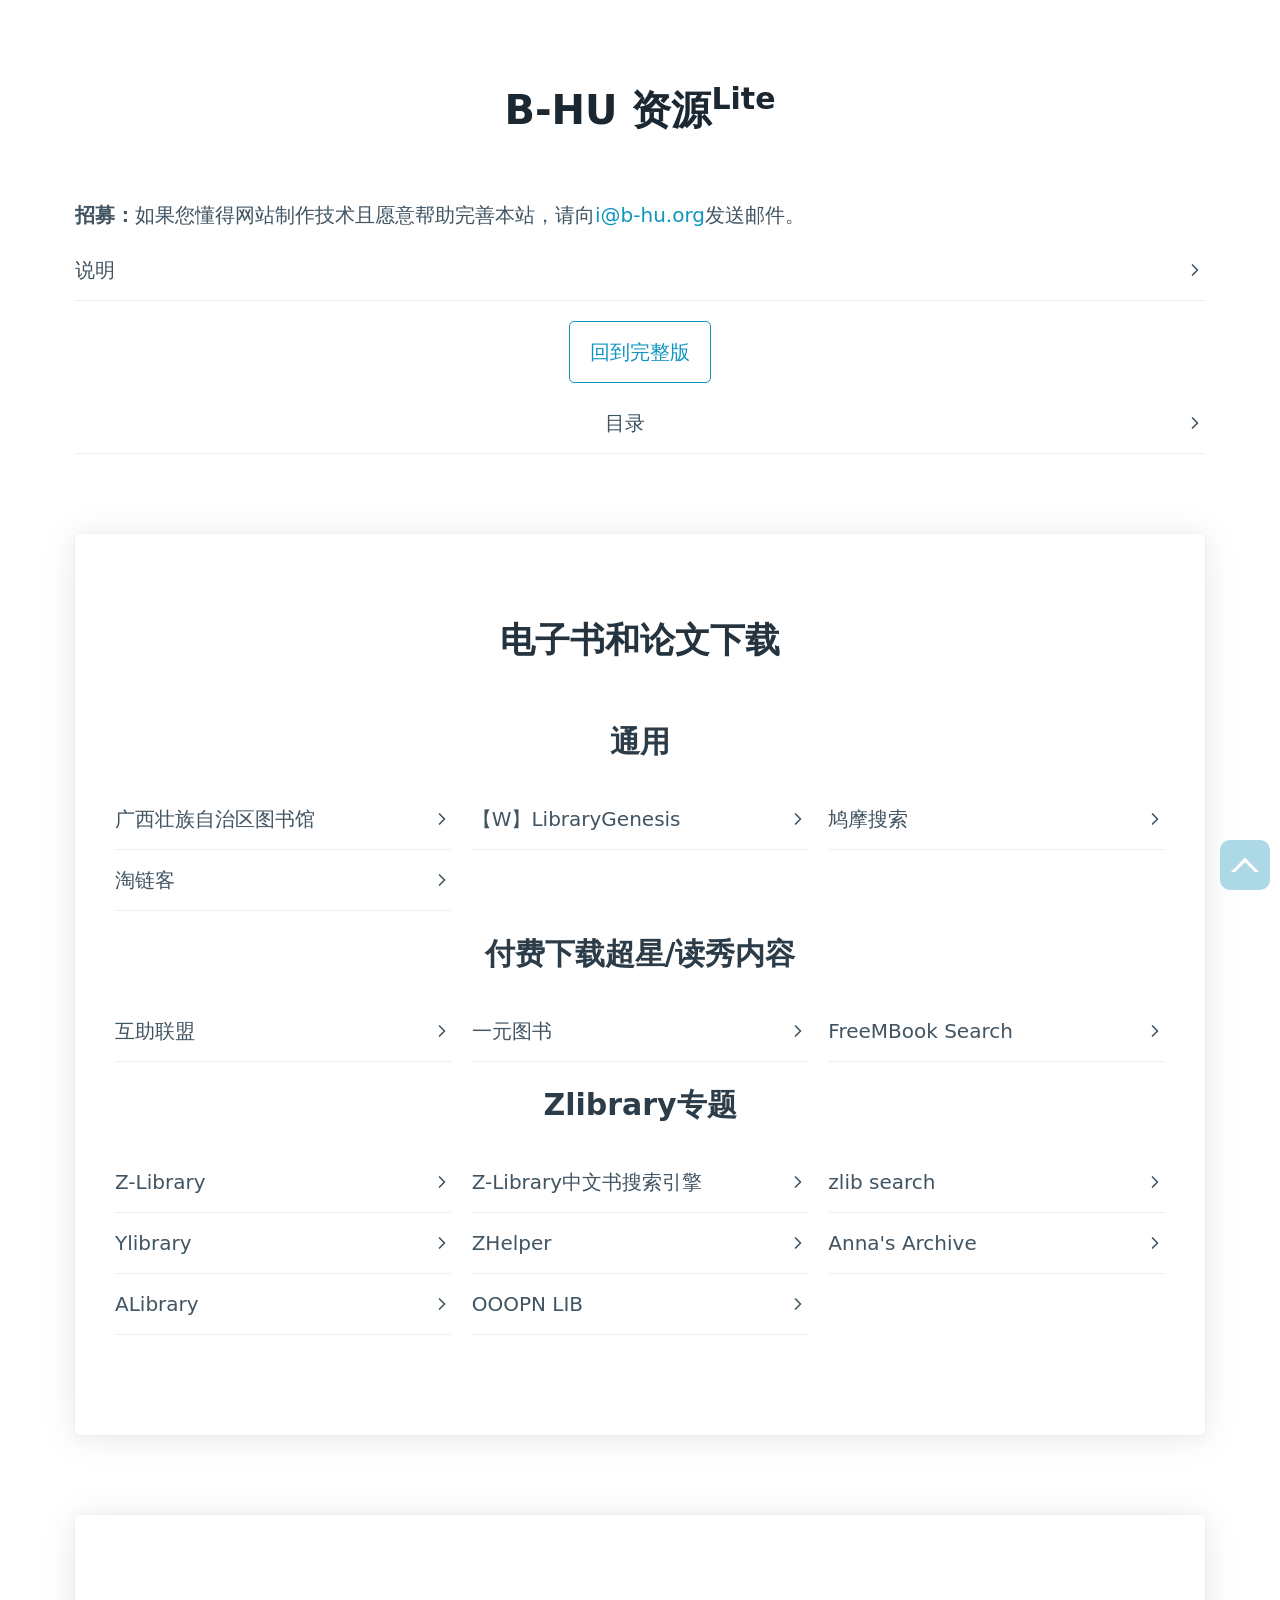
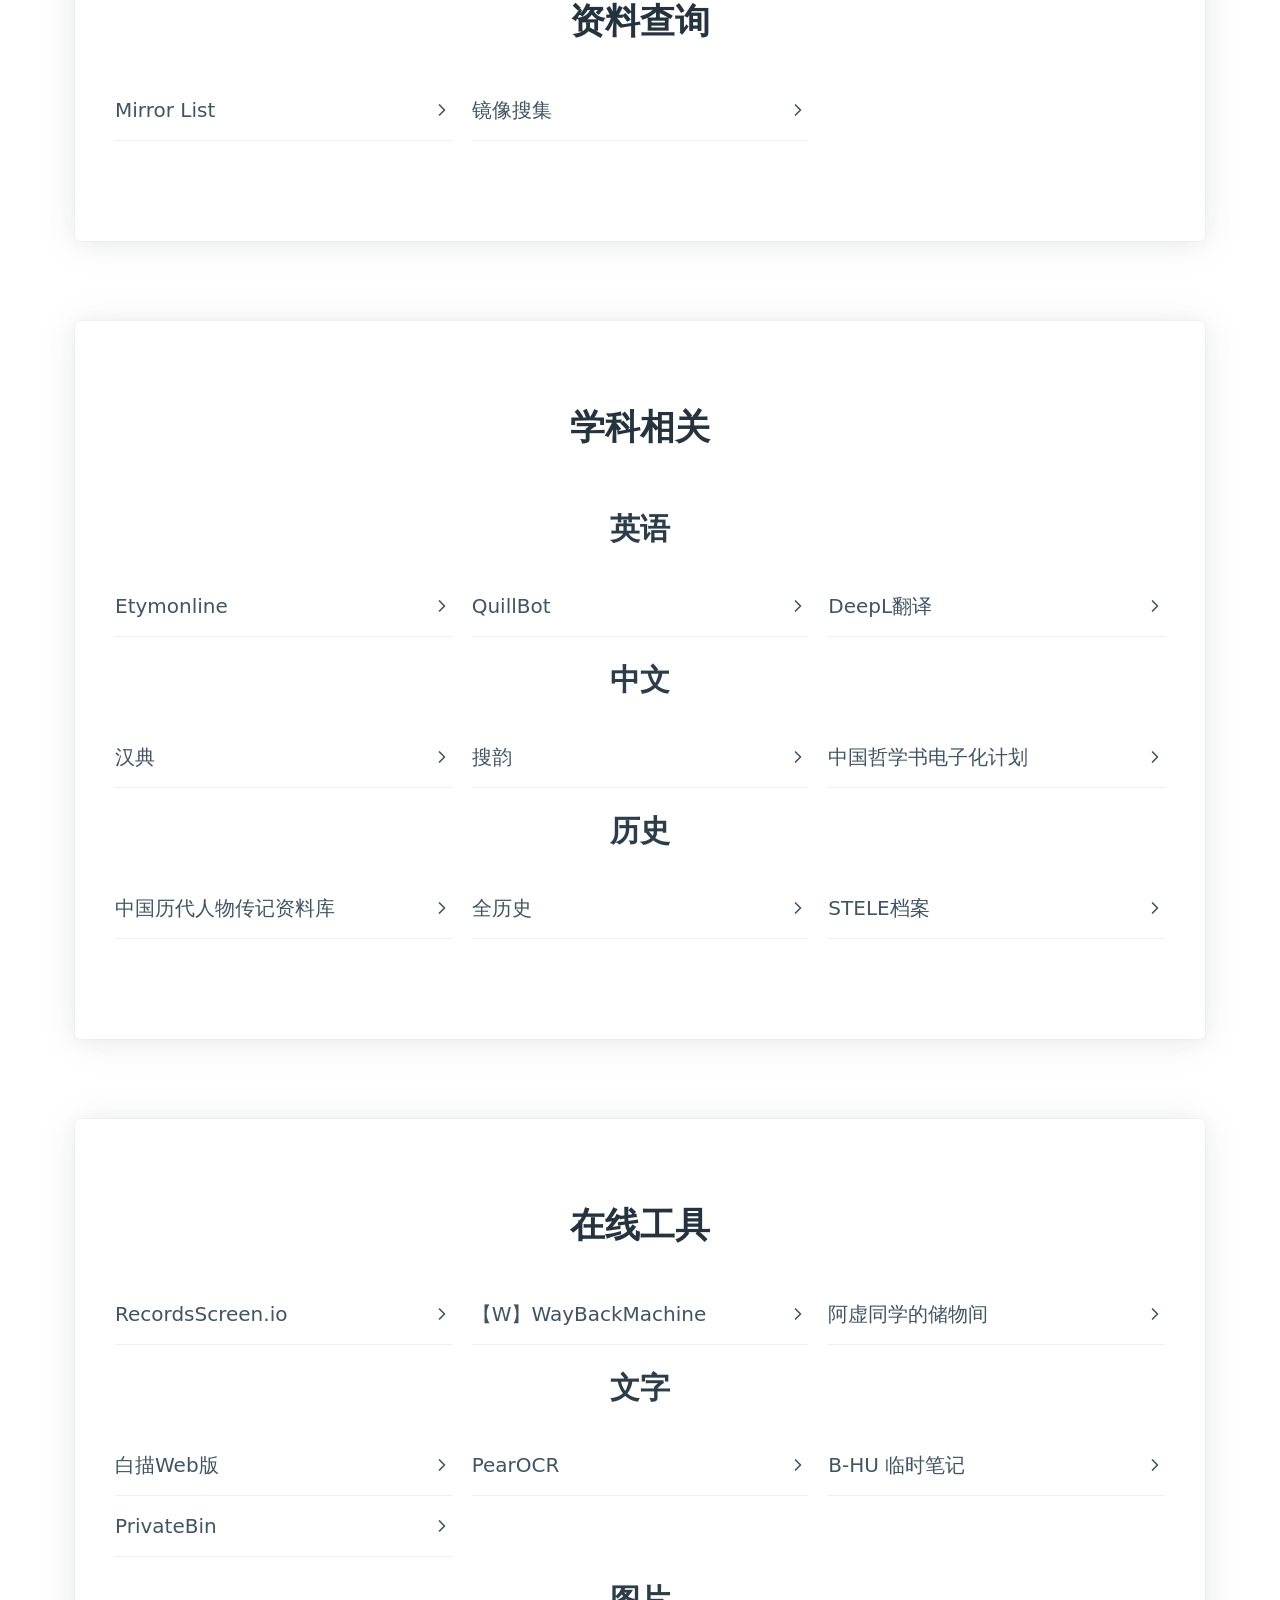
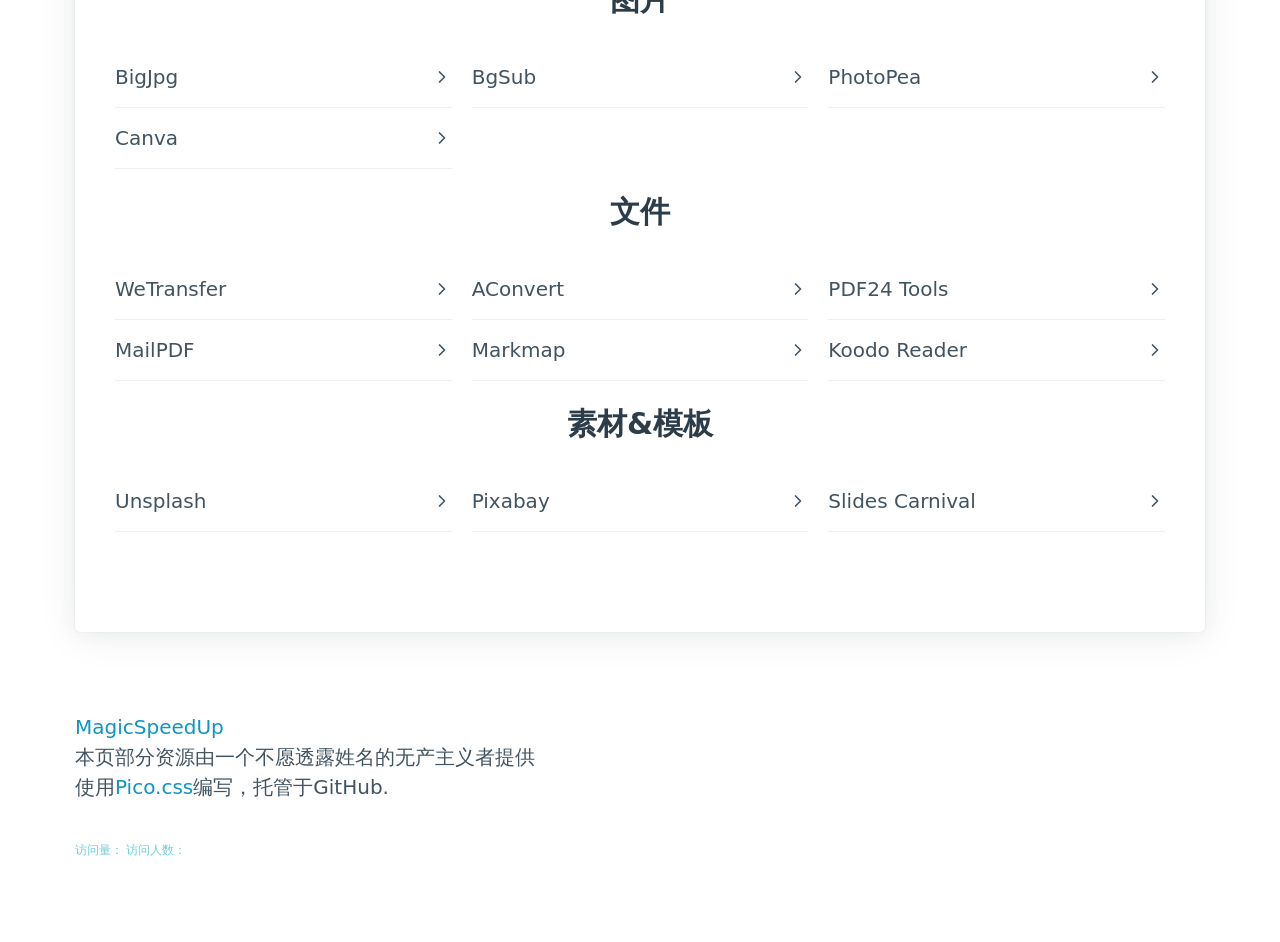
==== lite/index.html @ e050f611 "." ====
<!DOCTYPE HTML>
<html>
<head>
<title>B-HU 资源 Lite</title>
<meta charset="utf-8">
<meta name="viewport" content="width=device-width, initial-scale=1">
<link rel="stylesheet" href="../requirements/pico.min.css">
<link rel="shortcut icon" href="../requirements/icon.png" type="image/x-icon" />
<style>
/*回到顶部按钮*/
    .box{
    position:fixed;
    right:10px;
    bottom: 10px;
    height:50px;
    width: 50px;    
    text-align:center;
    padding-top:20px;    
    background-color: lightblue;
    border-radius: 20%;
    overflow: hidden;
}
.box:hover:before{
    top:50%
}
.box:hover .box-in{
    visibility: hidden;
}
  
.box-in{
    visibility: visible;
    display:inline-block;
    height:20px;
    width: 20px;
    border: 3px solid black;
    border-color: white transparent transparent white;
    transform:rotate(45deg);
}
h1, h2, h3 {
    text-align: center;
}
</style>
</head>
<body id="top">
<main class="container">
        <h1>B-HU 资源<sup>Lite</sup></h1>
        <p><b>招募：</b>如果您懂得网站制作技术且愿意帮助完善本站，请向<a href="mailto:i@b-hu.org" target="_blank">i@b-hu.org</a>发送邮件。</p>
        <div><details><summary>说明</summary><p>有些朋友反应说B-HU资源的内容太杂了，实际用的时候找起来不是很方便，因此我<i>（基于自己和一些朋友的实际使用）</i>制作了这个Lite版，把像0.2一样把常用的高频网址收录在此页。这个页面的宗旨是宁缺毋滥，因此收录的链接不会太多。<br/>点击左下角展开菜单即可返回完整版。</p><p><i>如果你想增删这个页面的链接，请直接和站长进行商量，站长的联系方式在网站首页</i></p></details></div>
        <div style="text-align: center;"><a href="../index.html" target="_blank" role="button" class="outline">回到完整版</a></div><br/>
            <div><details><summary style="text-align: center;">目录</summary><p>
                <ul style="text-align: center;">
                    <li style="list-style-type: none;"><a href="#1">电子书和论文下载</a></li>
                    <li style="list-style-type: none;"><a href="#2">资料查询</a></li>
                    <li style="list-style-type: none;"><a href="#3">学科相关</a></li>
                    <li style="list-style-type: none;"><a href="#4">在线工具</a></li>
                </ul>
            </p></details></div>
            <article>
            <h2 id="1">电子书和论文下载</h2>
                <h3>通用</h3>
                <div class="grid">
                    <div><details><summary>广西壮族自治区图书馆</summary><p>可以免费使用知网、万方、读秀等的数据库，注册一个账号就行。<br/><a href="http://www.gxlib.org.cn/" target="_blank" role="button" class="outline">访问网站</a></p></details></div>
                    <div><details><summary>【W】LibraryGenesis</summary><p>一个可以媲美Sci-hub的神站，LibraryGenesis号称是帮助全人类知识无版权传播的计划，实际上确实如此。网站上论文很多，下载方便，还有很多外文书籍和中文书籍，基本上所有的外文书籍和论文都可以搜到并下载，最近的学术论文也可以下载，几乎每天都在更新！与Sci-hub一样，Librarygenesis也会遇到被封的问题，遇到这个情况，可以尝试等待一会或者换个浏览器。<br/>由于历史原因，LibGen有两个站点，分别由不同的运营者在运营，库的内容也不完全相同。以下的(1)和(2)同属一个运营者，(3)属于另一个运营者。上传书籍推荐去(1)和(2)上传。<br/><a href="http://gen.lib.rus.ec/" target="_blank" role="button" class="outline">访问网站(1)</a><br/><a href="http://libgen.rs/" target="_blank" role="button" class="outline">访问网站(2)</a><br/><a href="https://libgen.gs/" target="_blank" role="button" class="outline">访问网站(3)</a></p></details></div>
                    <div><details><summary>鸠摩搜索</summary><p>国内的电子书搜索引擎，可以找到一些常见的资源。<br/><a href="https://www.jiumodiary.com" target="_blank" role="button" class="outline">访问网站</a></p></details></div>
                </div>
                <div class="grid">
                    <div><details><summary>淘链客</summary><p>一个主要收集文档类资源下载链接的聚合型搜索引擎网站，现在还增加了古籍的搜索接口。下载资源主要是 PDF 格式的电子书，也有一些视频、资料啥的。国内资源大全，无广告直接下载，但有些内容搜索出来已经失效或者文不对题，请自行甄别。<br/><a href="https://www.toplinks.cc/s/" target="_blank" role="button" class="outline">访问网站</a></p></details></div>
                    <div> </div>
                    <div> </div>
                </div>
                <h3>付费下载超星/读秀内容</h3>
                    <div class="grid">
                        <div><details><summary>互助联盟</summary><p>本质上来讲，用这个玩意儿和直接在某宝上花钱买文件并没有什么区别，可能就是它提供了一个油猴脚本，方便一些吧。<br/><a href="https://www.xueshu86.com/" target="_blank" role="button" class="outline">访问网站</a></p></details></div>
                        <div><details><summary>一元图书</summary><p>全国图书馆参考咨询联盟的资源下载网站，1r/本<br/><a href="https://1yuanbook.com/" target="_blank" role="button" class="outline">访问网站</a></p></details></div>
                        <div><details><summary>FreeMBook Search</summary><p>一个可以根据ss号下载超星/读秀数据库电子书的网站<br/><a href="https://freembook.com/" target="_blank" role="button" class="outline">访问网站</a></p></details></div>
                    </div>
                <h3>Zlibrary专题</h3>
                    <div class="grid">
                        <div><details><summary>Z-Library</summary><p>一个免费的电子书共享社区，非注册用户每天可以下载5本，注册后可以下载十本，直接搜索就能用，下载下来的多是PDF/EPUB/MOBI/AZW/AZW3格式的电子书。<br/><a href="../#/guide/pages/zlib.md" target="_blank" role="button" class="outline">查看说明</a><br/><a href="https://t.me/zlibrary2bot" target="_blank" role="button" class="outline">TG Bot</a></p></details></div>
                        <div><div><details><summary>Z-Library中文书搜索引擎</summary><p>一个可以搜索并下载Zlibrary中标注为“中文”的书的搜索引擎<br/><a href="https://bk.hallowlib.org/" target="_blank" role="button" class="outline">访问网站</a></p></details></div></div>
                        <div><details><summary>zlib search</summary><p>一个Zlibrary资源的搜索网站<br/><a href="https://zlibsearch.1kbtool.com/" target="_blank" role="button" class="outline">访问网站</a></p></details></div>
                    </div>
                    <div class="grid">
                        <div><details><summary>Ylibrary</summary><p>一个汇总了 zlib 和 超星两大电子书库的书籍检索系统<br/><a href="https://ylib.zhelper.net/" target="_blank" role="button" class="outline">访问网站</a></p></details></div>
                        <div><details><summary>ZHelper</summary><p>一个基于Zlibrary官方API的电子书下载工具<br/><a href="https://v4.zhelper.net/" target="_blank" role="button" class="outline">V4</a><br/><a href="https://zlib.download/#/?id=zlibdownload-project" target="_blank" role="button" class="outline">查看V4教程</a><br/><a href="https://v5.zhelper.net/" target="_blank" role="button" class="outline">V5</a></p></details></div>
                        <div><details><summary>Anna's Archive</summary><p>基于Pirate Library Mirror资源做的一个搜索引擎<br/><a href="https://annas-archive.org/search" target="_blank" role="button" class="outline">访问网站</a></p></details></div>
                    </div>
                    <div class="grid">
                        <div><details><summary>ALibrary</summary><p>另一个Zlibrary镜像项目<br/><a href="https://alibrary.top/" target="_blank" role="button" class="outline">访问网站</a></p></details></div>
                        <div><details><summary>OOOPN LIB</summary><p>一个Zlibrary镜像项目，需要安装油猴插件才能使用<br/><a href="https://zlib.ooopn.com/" target="_blank" role="button" class="outline">访问网站</a></p></details></div>
                        <div> </div>
                    </div>
                </article>
            </article>
            <article>
            <h2 id="2">资料查询</h2>
                <div class="grid">
                    <div><details><summary>Mirror List</summary><p>这是一个由私人维护的镜像站列表，其中包含了中国大陆可直接访问的Google Search、Google Scholar、Wayback Machine（网页时光机）、DuckDuckGo（另一个搜索引擎）、Github、OpenSources镜像。如果网站不能访问，也可以直接访问它的GitHub仓库【W】。<br/><a href="https://www.library.ac.cn/" target="_blank" role="button" class="outline">访问网站</a><br/><a href="https://github.com/librarycloud/list" target="_blank" role="button" class="outline">GitHub仓库</a></p></details></div>
                    <div><details><summary>镜像搜集</summary><p>一个搜集了谷歌搜索、谷歌学术、GitHub、维基百科、Zlibrary、Sci-Hub和libgen镜像资源的网站<br/><a href="https://mirrors.zhelper.net/" target="_blank" role="button" class="outline">访问网站</a></p></details></div>
                    <div> </div>
                </div>
            </article>
            <article id="3">
            <h2>学科相关</h2>
                <h3>英语</h3>
                    <div class="grid">
                        <div><details><summary>Etymonline</summary><p>一个可以查英语单词来源的网站<br/><a href="https://www.etymonline.com/" target="_blank" role="button" class="outline">访问网站</a></p></details></div>
                        <div><details><summary>QuillBot</summary><p>是一个paraphrase软件。把自己写的英语句子放进去，就会出來更好的版本，比如説词汇更加多样，结构更加清晰。如果自己不满意，还会提供近义词替换等其他操作。<br/><a href="https://quillbot.com/" target="_blank" role="button" class="outline">访问网站</a></p></details></div>
                        <div><details><summary>DeepL翻译</summary><p>号称是全世界最准确的翻译网站。<br/><a href="https://www.deepl.com/translator" target="_blank" role="button" class="outline">访问网站</a></p></details></div>
                    </div>
                <h3>中文</h3>
                    <div class="grid">
                        <div><details><summary>汉典</summary><p>汉典是一个有着巨大容量的字、词、词组、成语及其他中文语言文字形式的免费在线辞典。 <br/><a href="https://www.zdic.net/" target="_blank" role="button" class="outline">访问网站</a></p></details></div>
                        <div><details><summary>搜韵</summary><p>一个诗词门户网站，支持多种方式的检索<br/><a href="https://sou-yun.cn/" target="_blank" role="button" class="outline">访问网站</a></p></details></div>
                        <div><details><summary>中国哲学书电子化计划</summary><p>一个线上开放电子图书馆，为中外学者提供中国历代传世文献，力图超越印刷媒体限制，通过电子科技探索新方式与古代文献进行沟通。收藏的文本已超过三万部著作，并有五十亿字之多，故为历代中文文献资料库最大者。<br/><a href="https://ctext.org/zh" target="_blank" role="button" class="outline">访问网站</a></p></details></div>
                </div>
                <h3>历史</h3>
                    <div class="grid">
                        <div><details><summary>中国历代人物传记资料库</summary><p>复旦和哈佛合作的历史人物传记数据库。（API查询在name=后面输入人名/拼音[需要带空格]就行）<br/><a href="https://projects.iq.harvard.edu/chinesecbdb" target="_blank" role="button" class="outline">访问网站</a><br/><a href="https://cbdb.fas.harvard.edu/cbdbapi/person.php?name=" target="_blank" role="button" class="outline">API查询</a></p></details></div>
                        <div><details><summary>全历史</summary><p>一个可以很方便的查询时空地图和人物关系图谱的网站，也有app<br/><a href="https://www.allhistory.com/" target="_blank" role="button" class="outline">访问网站</a></p></details></div>
                        <div><details><summary>STELE档案</summary><p>中国铁路地图作者的另一个项目，基于OSM数据的中国文化自然遗产数据可视化实验，可以查询中国境内的文化自然遗产。<br/><a href="http://stele.geogv.org/zhcn/about" target="_blank" role="button" class="outline">访问网站</a></p></details></div>
                    </div>
            </article>
            <article>
            <h2 id="4">在线工具</h2>
                <div class="grid">
                    <div><details><summary>RecordsScreen.io</summary><p>一款不需要安装就能使用的在线录屏工具，支持录制整个屏幕、浏览器、指定标签页，支持前置摄像头，无需下载任何安装包，有浏览器、有网就能录屏。但不能关掉麦克风声音，输出是视频格式是webm。<br/><a href="https://recordscreen.io/" target="_blank" role="button" class="outline">访问网站</a></p></details></div>
                    <div><details><summary>【W】WayBackMachine</summary><p>老牌网站存档网站，可以找到很多网页的备份<br/><a href="https://archive.org/web/" target="_blank" role="button" class="outline">访问网站</a></p></details></div>
                    <div><details><summary>阿虚同学的储物间</summary><p>另一个资源搜集网站，还提供软件下载和文章教程。<br/><a href="https://axutongxue.com/" target="_blank" role="button" class="outline">访问网站</a><br/><a href="https://axutongxue.net/" target="_blank" role="button" class="outline">备用链接</a></p></details></div>
                </div>
                <h3>文字</h3>
                    <div class="grid">
                        <div><details><summary>白描Web版</summary><p>知名OCR软件白描的web版<br/><a href="https://web.baimiaoapp.com/" target="_blank" role="button" class="outline">访问网站</a></p></details></div>
                        <div><details><summary>PearOCR</summary><p>一款免费无限制的在线 OCR 工具，最大特色是使用自己的 OCR 识别引擎，全部识别过程在浏览器本地完成，不受限于需要付费的大厂 API 服务。<br/><a href="https://pearocr.com/" target="_blank" role="button" class="outline">访问网站</a></p></details></div>
                        <div><details><summary>B-HU 临时笔记</summary><p>由梦貘维护的临时笔记平台，无需登录，免费使用，临时在两台设备之间传输文件很方便。<br/><a href="http://t.b-hu.org/note/i.html" target="_blank" role="button" class="outline">访问网站</a></p></details></div>
                    </div>
                    <div class="grid">
                        <div><details><summary>PrivateBin</summary><p>PrivateBin 是一个极简、开源、对粘贴内容毫不知情的在线粘贴板，数据在浏览器内进行 AES-256 加密和解密。<br/><a href="https://privatebin.net/" target="_blank" role="button" class="outline">访问网站</a></p></details></div>
                        <div> </div>
                        <div> </div>
                    </div>
                <h3>图片</h3>
                    <div class="grid">
                        <div><details><summary>BigJpg</summary><p>一款免费的AI图片放大工具。<br/><a href="https://bigjpg.com/" target="_blank" role="button" class="outline">访问网站</a></p></details></div>
                        <div><details><summary>BgSub</summary><p>一个最高 4096×4096 分辨率、无数据上传，免费的去背景、换背景、抠图工具<br/><a href="https://bgsub.cn/" target="_blank" role="button" class="outline">访问网站（国内）</a><br/><a href="https://bgsub.com/" target="_blank" role="button" class="outline">访问网站（国际）</a></p></details></div>
                        <div><details><summary>PhotoPea</summary><p>一个在线版PS，有笔刷有图层，可以开PSD档<br/><a href="https://www.photopea.com/" target="_blank" role="button" class="outline">访问网站</a></p></details></div>
                    </div>
                    <div class="grid">
                        <div><details><summary>Canva</summary><p>一个排版网站，啥都可以排，无水印，PPT（只能下载PDF文件），模板丰富，上手容易。<br/><a href="https://www.canva.com/zh_cn/" target="_blank" role="button" class="outline">访问网站</a></p></details></div>
                        <div> </div>
                        <div> </div>
                    </div>
                <h3>文件</h3>
                    <div class="grid">
                        <div><details><summary>WeTransfer</summary><p>免费且开箱即用的临时文件传输网站。<br/><a href="https://wetransfer.com/" target="_blank" role="button" class="outline">访问网站</a></p></details></div>
                        <div><details><summary>AConvert</summary><p>免费且开箱即用的在线格式转换软件（基本上啥都能转）。<br/><a href="https://www.aconvert.com/" target="_blank" role="button" class="outline">访问网站</a></p></details></div>
                        <div><details><summary>PDF24 Tools</summary><p>一个PDF处理网站（有软件），可以合并切割排序压缩解密添加电子签名格式转换，功能应有尽有而且没有文件大小数量的限制，而且完全免费。<br/><a href="https://tools.pdf24.org/zh/" target="_blank" role="button" class="outline">访问网站</a></p></details></div>
                    </div>
                    <div class="grid">
                        <div><div><details><summary>MailPDF</summary><p>一个可以在线分享pdf文件的网站，注册了之后上传自己的pdf文件，设置浏览次数和单次浏览时间，之后就可以生成一个分享链接，别人点开就可以在线直接浏览pdf内容<br/><a href="https://pdf.maitube.com/#page-top" target="_blank" role="button" class="outline">访问网站</a></p></details></div></div>
                        <div><details><summary>Markmap</summary><p>一个可以用Markdown写思维导图的网站！（可以在线使用！）<br/><a href="https://markmap.js.org/" target="_blank" role="button" class="outline">访问网站</a></p></details></div>
                        <div><details><summary>Koodo Reader</summary><p>一个跨平台的电子书阅读器，支持多种电子书格式（这个是web版）<br/><a href="https://reader.960960.xyz/" target="_blank" role="button" class="outline">访问网站</a><br/><a href="https://github.com/troyeguo/koodo-reader" target="_blank" role="button" class="outline">访问仓库</a></p></details></div>
                    </div>
                <h3>素材&模板</h3>
                    <div class="grid">
                        <div><details><summary>Unsplash</summary><p>一个免费的照片共享网站。<br/><a href="https://unsplash.com/" target="_blank" role="button" class="outline">访问网站</a></p></details></div>
                        <div><details><summary>Pixabay</summary><p>免费无版权的正版高清图片素材库。<br/><a href="https://pixabay.com/zh/" target="_blank" role="button" class="outline">访问网站</a></p></details></div>
                        <div><details><summary>Slides Carnival</summary><p>一个PPT模板网站，很商业，可以选主题，也可以在Google云端硬盘上用<br/>Google的PPT在投影那栏下面有主题编辑器，可以找一找，那边可以改变一切配色版面素材<br/><a href="https://www.slidescarnival.com/" target="_blank" role="button" class="outline">访问网站</a></p></details></div>
                    </div>
            </article>
            <div id="vcomments"></div>
            <script src='../requirements/Valine.min.js'></script>
            <script>
                new Valine({
                    el: '#vcomments',
                    appId: '7ePr3vJTR04kJc5oSFzrmR0x-MdYXbMMI',
                    appKey: 'CkMiGoCvS1JccJO5cpNpFJdT',
                    placeholder: '我来说两句...',
                    path: 'source',
                    avatar: 'wavatar',
                    serverURLs: 'https://7epr3vjt.api.lncldglobal.com',
                })
            </script>
        <p><a href="../#/guide/magicspeedup" target="_blank">MagicSpeedUp</a><br/>本页部分资源由一个不愿透露姓名的无产主义者提供<br/>使用<a href="https://picocss.com/" target="_blank">Pico.css</a>编写，托管于GitHub.</p>
<!--不算子-->
    <script async src="//busuanzi.ibruce.info/busuanzi/2.3/busuanzi.pure.mini.js"></script>
        <div text-align="center">
	        <span id="busuanzi_container_site_pv" style="font-family:Consolas;color:rgba(21,170,191,.6);font-size:12px;">
		        访问量：<span id="busuanzi_value_site_pv" style="font-family:Consolas;color:Silver;font-size:12px;"></span>
	        </span>
	        <span id="busuanzi_container_site_uv" style="font-family:Consolas;color:rgba(21,170,191,.6);font-size:12px;">
		        访问人数：<span id="busuanzi_value_site_uv" style="font-family:Consolas;color:Silver;font-size:12px;"></span>
	        </span>
        </div>
</main>
<a href="#top"><div id="box" class="box">
    <div class="box-in"></div>
</div></a>
</body>
<!--模板：
    <article>
        <div class="grid">
            <div><details><summary>标题</summary><p>描述<br/><a href="链接" target="_blank" role="button" class="outline">访问网站</a></p></details></div>
            <div><details><summary>标题</summary><p>描述<br/><a href="链接" target="_blank" role="button" class="outline">访问网站</a></p></details></div>
            <div><details><summary>标题</summary><p>描述<br/><a href="链接" target="_blank" role="button" class="outline">访问网站</a></p></details></div>
        </div>
    </article>
-->
</html>
---- requirements/pico.min.css ----
@charset "UTF-8";/*!
 * Pico.css v1.5.2 (https://picocss.com)
 * Copyright 2019-2022 - Licensed under MIT
 */:root{--font-family:system-ui,-apple-system,"Segoe UI","Roboto","Ubuntu","Cantarell","Noto Sans",sans-serif,"Apple Color Emoji","Segoe UI Emoji","Segoe UI Symbol","Noto Color Emoji";--line-height:1.5;--font-weight:400;--font-size:16px;--border-radius:0.25rem;--border-width:1px;--outline-width:3px;--spacing:1rem;--typography-spacing-vertical:1.5rem;--block-spacing-vertical:calc(var(--spacing) * 2);--block-spacing-horizontal:var(--spacing);--grid-spacing-vertical:0;--grid-spacing-horizontal:var(--spacing);--form-element-spacing-vertical:0.75rem;--form-element-spacing-horizontal:1rem;--nav-element-spacing-vertical:1rem;--nav-element-spacing-horizontal:0.5rem;--nav-link-spacing-vertical:0.5rem;--nav-link-spacing-horizontal:0.5rem;--form-label-font-weight:var(--font-weight);--transition:0.2s ease-in-out}@media (min-width:576px){:root{--font-size:17px}}@media (min-width:768px){:root{--font-size:18px}}@media (min-width:992px){:root{--font-size:19px}}@media (min-width:1200px){:root{--font-size:20px}}@media (min-width:576px){body>footer,body>header,body>main,section{--block-spacing-vertical:calc(var(--spacing) * 2.5)}}@media (min-width:768px){body>footer,body>header,body>main,section{--block-spacing-vertical:calc(var(--spacing) * 3)}}@media (min-width:992px){body>footer,body>header,body>main,section{--block-spacing-vertical:calc(var(--spacing) * 3.5)}}@media (min-width:1200px){body>footer,body>header,body>main,section{--block-spacing-vertical:calc(var(--spacing) * 4)}}@media (min-width:576px){article{--block-spacing-horizontal:calc(var(--spacing) * 1.25)}}@media (min-width:768px){article{--block-spacing-horizontal:calc(var(--spacing) * 1.5)}}@media (min-width:992px){article{--block-spacing-horizontal:calc(var(--spacing) * 1.75)}}@media (min-width:1200px){article{--block-spacing-horizontal:calc(var(--spacing) * 2)}}dialog>article{--block-spacing-vertical:calc(var(--spacing) * 2);--block-spacing-horizontal:var(--spacing)}@media (min-width:576px){dialog>article{--block-spacing-vertical:calc(var(--spacing) * 2.5);--block-spacing-horizontal:calc(var(--spacing) * 1.25)}}@media (min-width:768px){dialog>article{--block-spacing-vertical:calc(var(--spacing) * 3);--block-spacing-horizontal:calc(var(--spacing) * 1.5)}}a{--text-decoration:none}a.contrast,a.secondary{--text-decoration:underline}small{--font-size:0.875em}h1,h2,h3,h4,h5,h6{--font-weight:700}h1{--font-size:2rem;--typography-spacing-vertical:3rem}h2{--font-size:1.75rem;--typography-spacing-vertical:2.625rem}h3{--font-size:1.5rem;--typography-spacing-vertical:2.25rem}h4{--font-size:1.25rem;--typography-spacing-vertical:1.874rem}h5{--font-size:1.125rem;--typography-spacing-vertical:1.6875rem}[type=checkbox],[type=radio]{--border-width:2px}[type=checkbox][role=switch]{--border-width:3px}tfoot td,tfoot th,thead td,thead th{--border-width:3px}:not(thead):not(tfoot)>*>td{--font-size:0.875em}code,kbd,pre,samp{--font-family:"Menlo","Consolas","Roboto Mono","Ubuntu Monospace","Noto Mono","Oxygen Mono","Liberation Mono",monospace,"Apple Color Emoji","Segoe UI Emoji","Segoe UI Symbol","Noto Color Emoji"}kbd{--font-weight:bolder}:root:not([data-theme=dark]),[data-theme=light]{color-scheme:light;--background-color:#fff;--color:hsl(205deg, 20%, 32%);--h1-color:hsl(205deg, 30%, 15%);--h2-color:#24333e;--h3-color:hsl(205deg, 25%, 23%);--h4-color:#374956;--h5-color:hsl(205deg, 20%, 32%);--h6-color:#4d606d;--muted-color:hsl(205deg, 10%, 50%);--muted-border-color:hsl(205deg, 20%, 94%);--primary:hsl(195deg, 85%, 41%);--primary-hover:hsl(195deg, 90%, 32%);--primary-focus:rgba(16, 149, 193, 0.125);--primary-inverse:#fff;--secondary:hsl(205deg, 15%, 41%);--secondary-hover:hsl(205deg, 20%, 32%);--secondary-focus:rgba(89, 107, 120, 0.125);--secondary-inverse:#fff;--contrast:hsl(205deg, 30%, 15%);--contrast-hover:#000;--contrast-focus:rgba(89, 107, 120, 0.125);--contrast-inverse:#fff;--mark-background-color:#fff2ca;--mark-color:#543a26;--ins-color:#388e3c;--del-color:#c62828;--blockquote-border-color:var(--muted-border-color);--blockquote-footer-color:var(--muted-color);--button-box-shadow:0 0 0 rgba(0, 0, 0, 0);--button-hover-box-shadow:0 0 0 rgba(0, 0, 0, 0);--form-element-background-color:transparent;--form-element-border-color:hsl(205deg, 14%, 68%);--form-element-color:var(--color);--form-element-placeholder-color:var(--muted-color);--form-element-active-background-color:transparent;--form-element-active-border-color:var(--primary);--form-element-focus-color:var(--primary-focus);--form-element-disabled-background-color:hsl(205deg, 18%, 86%);--form-element-disabled-border-color:hsl(205deg, 14%, 68%);--form-element-disabled-opacity:0.5;--form-element-invalid-border-color:#c62828;--form-element-invalid-active-border-color:#d32f2f;--form-element-invalid-focus-color:rgba(211, 47, 47, 0.125);--form-element-valid-border-color:#388e3c;--form-element-valid-active-border-color:#43a047;--form-element-valid-focus-color:rgba(67, 160, 71, 0.125);--switch-background-color:hsl(205deg, 16%, 77%);--switch-color:var(--primary-inverse);--switch-checked-background-color:var(--primary);--range-border-color:hsl(205deg, 18%, 86%);--range-active-border-color:hsl(205deg, 16%, 77%);--range-thumb-border-color:var(--background-color);--range-thumb-color:var(--secondary);--range-thumb-hover-color:var(--secondary-hover);--range-thumb-active-color:var(--primary);--table-border-color:var(--muted-border-color);--table-row-stripped-background-color:#f6f8f9;--code-background-color:hsl(205deg, 20%, 94%);--code-color:var(--muted-color);--code-kbd-background-color:var(--contrast);--code-kbd-color:var(--contrast-inverse);--code-tag-color:hsl(330deg, 40%, 50%);--code-property-color:hsl(185deg, 40%, 40%);--code-value-color:hsl(40deg, 20%, 50%);--code-comment-color:hsl(205deg, 14%, 68%);--accordion-border-color:var(--muted-border-color);--accordion-close-summary-color:var(--color);--accordion-open-summary-color:var(--muted-color);--card-background-color:var(--background-color);--card-border-color:var(--muted-border-color);--card-box-shadow:0 0.125rem 1rem rgba(27, 40, 50, 0.04),0 0.125rem 2rem rgba(27, 40, 50, 0.08),0 0 0 0.0625rem rgba(27, 40, 50, 0.024);--card-sectionning-background-color:#fbfbfc;--dropdown-background-color:#fbfbfc;--dropdown-border-color:#e1e6eb;--dropdown-box-shadow:var(--card-box-shadow);--dropdown-color:var(--color);--dropdown-hover-background-color:hsl(205deg, 20%, 94%);--modal-overlay-background-color:rgba(213, 220, 226, 0.8);--progress-background-color:hsl(205deg, 18%, 86%);--progress-color:var(--primary);--loading-spinner-opacity:0.5;--tooltip-background-color:var(--contrast);--tooltip-color:var(--contrast-inverse);--icon-checkbox:url("data:image/svg+xml,%3Csvg xmlns='http://www.w3.org/2000/svg' width='24' height='24' viewBox='0 0 24 24' fill='none' stroke='%23FFF' stroke-width='4' stroke-linecap='round' stroke-linejoin='round'%3E%3Cpolyline points='20 6 9 17 4 12'%3E%3C/polyline%3E%3C/svg%3E");--icon-chevron:url("data:image/svg+xml,%3Csvg xmlns='http://www.w3.org/2000/svg' width='24' height='24' viewBox='0 0 24 24' fill='none' stroke='rgba(65, 84, 98, 0.999)' stroke-width='2' stroke-linecap='round' stroke-linejoin='round'%3E%3Cpolyline points='6 9 12 15 18 9'%3E%3C/polyline%3E%3C/svg%3E");--icon-chevron-button:url("data:image/svg+xml,%3Csvg xmlns='http://www.w3.org/2000/svg' width='24' height='24' viewBox='0 0 24 24' fill='none' stroke='rgba(255, 255, 255, 0.999)' stroke-width='2' stroke-linecap='round' stroke-linejoin='round'%3E%3Cpolyline points='6 9 12 15 18 9'%3E%3C/polyline%3E%3C/svg%3E");--icon-chevron-button-inverse:url("data:image/svg+xml,%3Csvg xmlns='http://www.w3.org/2000/svg' width='24' height='24' viewBox='0 0 24 24' fill='none' stroke='rgba(255, 255, 255, 0.999)' stroke-width='2' stroke-linecap='round' stroke-linejoin='round'%3E%3Cpolyline points='6 9 12 15 18 9'%3E%3C/polyline%3E%3C/svg%3E");--icon-close:url("data:image/svg+xml,%3Csvg xmlns='http://www.w3.org/2000/svg' width='24' height='24' viewBox='0 0 24 24' fill='none' stroke='rgba(115, 130, 140, 0.999)' stroke-width='4' stroke-linecap='round' stroke-linejoin='round'%3E%3Cline x1='18' y1='6' x2='6' y2='18'%3E%3C/line%3E%3Cline x1='6' y1='6' x2='18' y2='18'%3E%3C/line%3E%3C/svg%3E");--icon-date:url("data:image/svg+xml,%3Csvg xmlns='http://www.w3.org/2000/svg' width='24' height='24' viewBox='0 0 24 24' fill='none' stroke='rgba(65, 84, 98, 0.999)' stroke-width='2' stroke-linecap='round' stroke-linejoin='round'%3E%3Crect x='3' y='4' width='18' height='18' rx='2' ry='2'%3E%3C/rect%3E%3Cline x1='16' y1='2' x2='16' y2='6'%3E%3C/line%3E%3Cline x1='8' y1='2' x2='8' y2='6'%3E%3C/line%3E%3Cline x1='3' y1='10' x2='21' y2='10'%3E%3C/line%3E%3C/svg%3E");--icon-invalid:url("data:image/svg+xml,%3Csvg xmlns='http://www.w3.org/2000/svg' width='24' height='24' viewBox='0 0 24 24' fill='none' stroke='rgba(198, 40, 40, 0.999)' stroke-width='2' stroke-linecap='round' stroke-linejoin='round'%3E%3Ccircle cx='12' cy='12' r='10'%3E%3C/circle%3E%3Cline x1='12' y1='8' x2='12' y2='12'%3E%3C/line%3E%3Cline x1='12' y1='16' x2='12.01' y2='16'%3E%3C/line%3E%3C/svg%3E");--icon-minus:url("data:image/svg+xml,%3Csvg xmlns='http://www.w3.org/2000/svg' width='24' height='24' viewBox='0 0 24 24' fill='none' stroke='%23FFF' stroke-width='4' stroke-linecap='round' stroke-linejoin='round'%3E%3Cline x1='5' y1='12' x2='19' y2='12'%3E%3C/line%3E%3C/svg%3E");--icon-search:url("data:image/svg+xml,%3Csvg xmlns='http://www.w3.org/2000/svg' width='24' height='24' viewBox='0 0 24 24' fill='none' stroke='rgba(65, 84, 98, 0.999)' stroke-width='2' stroke-linecap='round' stroke-linejoin='round'%3E%3Ccircle cx='11' cy='11' r='8'%3E%3C/circle%3E%3Cline x1='21' y1='21' x2='16.65' y2='16.65'%3E%3C/line%3E%3C/svg%3E");--icon-time:url("data:image/svg+xml,%3Csvg xmlns='http://www.w3.org/2000/svg' width='24' height='24' viewBox='0 0 24 24' fill='none' stroke='rgba(65, 84, 98, 0.999)' stroke-width='2' stroke-linecap='round' stroke-linejoin='round'%3E%3Ccircle cx='12' cy='12' r='10'%3E%3C/circle%3E%3Cpolyline points='12 6 12 12 16 14'%3E%3C/polyline%3E%3C/svg%3E");--icon-valid:url("data:image/svg+xml,%3Csvg xmlns='http://www.w3.org/2000/svg' width='24' height='24' viewBox='0 0 24 24' fill='none' stroke='rgba(56, 142, 60, 0.999)' stroke-width='3' stroke-linecap='round' stroke-linejoin='round'%3E%3Cpolyline points='20 6 9 17 4 12'%3E%3C/polyline%3E%3C/svg%3E")}@media only screen and (prefers-color-scheme:dark){:root:not([data-theme=light]){color-scheme:dark;--background-color:#11191f;--color:hsl(205deg, 16%, 77%);--h1-color:hsl(205deg, 20%, 94%);--h2-color:#e1e6eb;--h3-color:hsl(205deg, 18%, 86%);--h4-color:#c8d1d8;--h5-color:hsl(205deg, 16%, 77%);--h6-color:#afbbc4;--muted-color:hsl(205deg, 10%, 50%);--muted-border-color:#1f2d38;--primary:hsl(195deg, 85%, 41%);--primary-hover:hsl(195deg, 80%, 50%);--primary-focus:rgba(16, 149, 193, 0.25);--primary-inverse:#fff;--secondary:hsl(205deg, 15%, 41%);--secondary-hover:hsl(205deg, 10%, 50%);--secondary-focus:rgba(115, 130, 140, 0.25);--secondary-inverse:#fff;--contrast:hsl(205deg, 20%, 94%);--contrast-hover:#fff;--contrast-focus:rgba(115, 130, 140, 0.25);--contrast-inverse:#000;--mark-background-color:#d1c284;--mark-color:#11191f;--ins-color:#388e3c;--del-color:#c62828;--blockquote-border-color:var(--muted-border-color);--blockquote-footer-color:var(--muted-color);--button-box-shadow:0 0 0 rgba(0, 0, 0, 0);--button-hover-box-shadow:0 0 0 rgba(0, 0, 0, 0);--form-element-background-color:#11191f;--form-element-border-color:#374956;--form-element-color:var(--color);--form-element-placeholder-color:var(--muted-color);--form-element-active-background-color:var(--form-element-background-color);--form-element-active-border-color:var(--primary);--form-element-focus-color:var(--primary-focus);--form-element-disabled-background-color:hsl(205deg, 25%, 23%);--form-element-disabled-border-color:hsl(205deg, 20%, 32%);--form-element-disabled-opacity:0.5;--form-element-invalid-border-color:#b71c1c;--form-element-invalid-active-border-color:#c62828;--form-element-invalid-focus-color:rgba(198, 40, 40, 0.25);--form-element-valid-border-color:#2e7d32;--form-element-valid-active-border-color:#388e3c;--form-element-valid-focus-color:rgba(56, 142, 60, 0.25);--switch-background-color:#374956;--switch-color:var(--primary-inverse);--switch-checked-background-color:var(--primary);--range-border-color:#24333e;--range-active-border-color:hsl(205deg, 25%, 23%);--range-thumb-border-color:var(--background-color);--range-thumb-color:var(--secondary);--range-thumb-hover-color:var(--secondary-hover);--range-thumb-active-color:var(--primary);--table-border-color:var(--muted-border-color);--table-row-stripped-background-color:rgba(115, 130, 140, 0.05);--code-background-color:#18232c;--code-color:var(--muted-color);--code-kbd-background-color:var(--contrast);--code-kbd-color:var(--contrast-inverse);--code-tag-color:hsl(330deg, 30%, 50%);--code-property-color:hsl(185deg, 30%, 50%);--code-value-color:hsl(40deg, 10%, 50%);--code-comment-color:#4d606d;--accordion-border-color:var(--muted-border-color);--accordion-active-summary-color:var(--primary);--accordion-close-summary-color:var(--color);--accordion-open-summary-color:var(--muted-color);--card-background-color:#141e26;--card-border-color:#11191f;--card-box-shadow:0 0.125rem 1rem rgba(0, 0, 0, 0.06),0 0.125rem 2rem rgba(0, 0, 0, 0.12),0 0 0 0.0625rem rgba(0, 0, 0, 0.036);--card-sectionning-background-color:#18232c;--dropdown-background-color:hsl(205deg, 30%, 15%);--dropdown-border-color:#24333e;--dropdown-box-shadow:var(--card-box-shadow);--dropdown-color:var(--color);--dropdown-hover-background-color:rgba(36, 51, 62, 0.75);--modal-overlay-background-color:rgba(36, 51, 62, 0.9);--progress-background-color:#24333e;--progress-color:var(--primary);--loading-spinner-opacity:0.5;--tooltip-background-color:var(--contrast);--tooltip-color:var(--contrast-inverse);--icon-checkbox:url("data:image/svg+xml,%3Csvg xmlns='http://www.w3.org/2000/svg' width='24' height='24' viewBox='0 0 24 24' fill='none' stroke='%23FFF' stroke-width='4' stroke-linecap='round' stroke-linejoin='round'%3E%3Cpolyline points='20 6 9 17 4 12'%3E%3C/polyline%3E%3C/svg%3E");--icon-chevron:url("data:image/svg+xml,%3Csvg xmlns='http://www.w3.org/2000/svg' width='24' height='24' viewBox='0 0 24 24' fill='none' stroke='rgba(162, 175, 185, 0.999)' stroke-width='2' stroke-linecap='round' stroke-linejoin='round'%3E%3Cpolyline points='6 9 12 15 18 9'%3E%3C/polyline%3E%3C/svg%3E");--icon-chevron-button:url("data:image/svg+xml,%3Csvg xmlns='http://www.w3.org/2000/svg' width='24' height='24' viewBox='0 0 24 24' fill='none' stroke='rgba(255, 255, 255, 0.999)' stroke-width='2' stroke-linecap='round' stroke-linejoin='round'%3E%3Cpolyline points='6 9 12 15 18 9'%3E%3C/polyline%3E%3C/svg%3E");--icon-chevron-button-inverse:url("data:image/svg+xml,%3Csvg xmlns='http://www.w3.org/2000/svg' width='24' height='24' viewBox='0 0 24 24' fill='none' stroke='rgba(0, 0, 0, 0.999)' stroke-width='2' stroke-linecap='round' stroke-linejoin='round'%3E%3Cpolyline points='6 9 12 15 18 9'%3E%3C/polyline%3E%3C/svg%3E");--icon-close:url("data:image/svg+xml,%3Csvg xmlns='http://www.w3.org/2000/svg' width='24' height='24' viewBox='0 0 24 24' fill='none' stroke='rgba(115, 130, 140, 0.999)' stroke-width='4' stroke-linecap='round' stroke-linejoin='round'%3E%3Cline x1='18' y1='6' x2='6' y2='18'%3E%3C/line%3E%3Cline x1='6' y1='6' x2='18' y2='18'%3E%3C/line%3E%3C/svg%3E");--icon-date:url("data:image/svg+xml,%3Csvg xmlns='http://www.w3.org/2000/svg' width='24' height='24' viewBox='0 0 24 24' fill='none' stroke='rgba(162, 175, 185, 0.999)' stroke-width='2' stroke-linecap='round' stroke-linejoin='round'%3E%3Crect x='3' y='4' width='18' height='18' rx='2' ry='2'%3E%3C/rect%3E%3Cline x1='16' y1='2' x2='16' y2='6'%3E%3C/line%3E%3Cline x1='8' y1='2' x2='8' y2='6'%3E%3C/line%3E%3Cline x1='3' y1='10' x2='21' y2='10'%3E%3C/line%3E%3C/svg%3E");--icon-invalid:url("data:image/svg+xml,%3Csvg xmlns='http://www.w3.org/2000/svg' width='24' height='24' viewBox='0 0 24 24' fill='none' stroke='rgba(183, 28, 28, 0.999)' stroke-width='2' stroke-linecap='round' stroke-linejoin='round'%3E%3Ccircle cx='12' cy='12' r='10'%3E%3C/circle%3E%3Cline x1='12' y1='8' x2='12' y2='12'%3E%3C/line%3E%3Cline x1='12' y1='16' x2='12.01' y2='16'%3E%3C/line%3E%3C/svg%3E");--icon-minus:url("data:image/svg+xml,%3Csvg xmlns='http://www.w3.org/2000/svg' width='24' height='24' viewBox='0 0 24 24' fill='none' stroke='%23FFF' stroke-width='4' stroke-linecap='round' stroke-linejoin='round'%3E%3Cline x1='5' y1='12' x2='19' y2='12'%3E%3C/line%3E%3C/svg%3E");--icon-search:url("data:image/svg+xml,%3Csvg xmlns='http://www.w3.org/2000/svg' width='24' height='24' viewBox='0 0 24 24' fill='none' stroke='rgba(162, 175, 185, 0.999)' stroke-width='2' stroke-linecap='round' stroke-linejoin='round'%3E%3Ccircle cx='11' cy='11' r='8'%3E%3C/circle%3E%3Cline x1='21' y1='21' x2='16.65' y2='16.65'%3E%3C/line%3E%3C/svg%3E");--icon-time:url("data:image/svg+xml,%3Csvg xmlns='http://www.w3.org/2000/svg' width='24' height='24' viewBox='0 0 24 24' fill='none' stroke='rgba(162, 175, 185, 0.999)' stroke-width='2' stroke-linecap='round' stroke-linejoin='round'%3E%3Ccircle cx='12' cy='12' r='10'%3E%3C/circle%3E%3Cpolyline points='12 6 12 12 16 14'%3E%3C/polyline%3E%3C/svg%3E");--icon-valid:url("data:image/svg+xml,%3Csvg xmlns='http://www.w3.org/2000/svg' width='24' height='24' viewBox='0 0 24 24' fill='none' stroke='rgba(46, 125, 50, 0.999)' stroke-width='3' stroke-linecap='round' stroke-linejoin='round'%3E%3Cpolyline points='20 6 9 17 4 12'%3E%3C/polyline%3E%3C/svg%3E")}}[data-theme=dark]{color-scheme:dark;--background-color:#11191f;--color:hsl(205deg, 16%, 77%);--h1-color:hsl(205deg, 20%, 94%);--h2-color:#e1e6eb;--h3-color:hsl(205deg, 18%, 86%);--h4-color:#c8d1d8;--h5-color:hsl(205deg, 16%, 77%);--h6-color:#afbbc4;--muted-color:hsl(205deg, 10%, 50%);--muted-border-color:#1f2d38;--primary:hsl(195deg, 85%, 41%);--primary-hover:hsl(195deg, 80%, 50%);--primary-focus:rgba(16, 149, 193, 0.25);--primary-inverse:#fff;--secondary:hsl(205deg, 15%, 41%);--secondary-hover:hsl(205deg, 10%, 50%);--secondary-focus:rgba(115, 130, 140, 0.25);--secondary-inverse:#fff;--contrast:hsl(205deg, 20%, 94%);--contrast-hover:#fff;--contrast-focus:rgba(115, 130, 140, 0.25);--contrast-inverse:#000;--mark-background-color:#d1c284;--mark-color:#11191f;--ins-color:#388e3c;--del-color:#c62828;--blockquote-border-color:var(--muted-border-color);--blockquote-footer-color:var(--muted-color);--button-box-shadow:0 0 0 rgba(0, 0, 0, 0);--button-hover-box-shadow:0 0 0 rgba(0, 0, 0, 0);--form-element-background-color:#11191f;--form-element-border-color:#374956;--form-element-color:var(--color);--form-element-placeholder-color:var(--muted-color);--form-element-active-background-color:var(--form-element-background-color);--form-element-active-border-color:var(--primary);--form-element-focus-color:var(--primary-focus);--form-element-disabled-background-color:hsl(205deg, 25%, 23%);--form-element-disabled-border-color:hsl(205deg, 20%, 32%);--form-element-disabled-opacity:0.5;--form-element-invalid-border-color:#b71c1c;--form-element-invalid-active-border-color:#c62828;--form-element-invalid-focus-color:rgba(198, 40, 40, 0.25);--form-element-valid-border-color:#2e7d32;--form-element-valid-active-border-color:#388e3c;--form-element-valid-focus-color:rgba(56, 142, 60, 0.25);--switch-background-color:#374956;--switch-color:var(--primary-inverse);--switch-checked-background-color:var(--primary);--range-border-color:#24333e;--range-active-border-color:hsl(205deg, 25%, 23%);--range-thumb-border-color:var(--background-color);--range-thumb-color:var(--secondary);--range-thumb-hover-color:var(--secondary-hover);--range-thumb-active-color:var(--primary);--table-border-color:var(--muted-border-color);--table-row-stripped-background-color:rgba(115, 130, 140, 0.05);--code-background-color:#18232c;--code-color:var(--muted-color);--code-kbd-background-color:var(--contrast);--code-kbd-color:var(--contrast-inverse);--code-tag-color:hsl(330deg, 30%, 50%);--code-property-color:hsl(185deg, 30%, 50%);--code-value-color:hsl(40deg, 10%, 50%);--code-comment-color:#4d606d;--accordion-border-color:var(--muted-border-color);--accordion-active-summary-color:var(--primary);--accordion-close-summary-color:var(--color);--accordion-open-summary-color:var(--muted-color);--card-background-color:#141e26;--card-border-color:#11191f;--card-box-shadow:0 0.125rem 1rem rgba(0, 0, 0, 0.06),0 0.125rem 2rem rgba(0, 0, 0, 0.12),0 0 0 0.0625rem rgba(0, 0, 0, 0.036);--card-sectionning-background-color:#18232c;--dropdown-background-color:hsl(205deg, 30%, 15%);--dropdown-border-color:#24333e;--dropdown-box-shadow:var(--card-box-shadow);--dropdown-color:var(--color);--dropdown-hover-background-color:rgba(36, 51, 62, 0.75);--modal-overlay-background-color:rgba(36, 51, 62, 0.9);--progress-background-color:#24333e;--progress-color:var(--primary);--loading-spinner-opacity:0.5;--tooltip-background-color:var(--contrast);--tooltip-color:var(--contrast-inverse);--icon-checkbox:url("data:image/svg+xml,%3Csvg xmlns='http://www.w3.org/2000/svg' width='24' height='24' viewBox='0 0 24 24' fill='none' stroke='%23FFF' stroke-width='4' stroke-linecap='round' stroke-linejoin='round'%3E%3Cpolyline points='20 6 9 17 4 12'%3E%3C/polyline%3E%3C/svg%3E");--icon-chevron:url("data:image/svg+xml,%3Csvg xmlns='http://www.w3.org/2000/svg' width='24' height='24' viewBox='0 0 24 24' fill='none' stroke='rgba(162, 175, 185, 0.999)' stroke-width='2' stroke-linecap='round' stroke-linejoin='round'%3E%3Cpolyline points='6 9 12 15 18 9'%3E%3C/polyline%3E%3C/svg%3E");--icon-chevron-button:url("data:image/svg+xml,%3Csvg xmlns='http://www.w3.org/2000/svg' width='24' height='24' viewBox='0 0 24 24' fill='none' stroke='rgba(255, 255, 255, 0.999)' stroke-width='2' stroke-linecap='round' stroke-linejoin='round'%3E%3Cpolyline points='6 9 12 15 18 9'%3E%3C/polyline%3E%3C/svg%3E");--icon-chevron-button-inverse:url("data:image/svg+xml,%3Csvg xmlns='http://www.w3.org/2000/svg' width='24' height='24' viewBox='0 0 24 24' fill='none' stroke='rgba(0, 0, 0, 0.999)' stroke-width='2' stroke-linecap='round' stroke-linejoin='round'%3E%3Cpolyline points='6 9 12 15 18 9'%3E%3C/polyline%3E%3C/svg%3E");--icon-close:url("data:image/svg+xml,%3Csvg xmlns='http://www.w3.org/2000/svg' width='24' height='24' viewBox='0 0 24 24' fill='none' stroke='rgba(115, 130, 140, 0.999)' stroke-width='4' stroke-linecap='round' stroke-linejoin='round'%3E%3Cline x1='18' y1='6' x2='6' y2='18'%3E%3C/line%3E%3Cline x1='6' y1='6' x2='18' y2='18'%3E%3C/line%3E%3C/svg%3E");--icon-date:url("data:image/svg+xml,%3Csvg xmlns='http://www.w3.org/2000/svg' width='24' height='24' viewBox='0 0 24 24' fill='none' stroke='rgba(162, 175, 185, 0.999)' stroke-width='2' stroke-linecap='round' stroke-linejoin='round'%3E%3Crect x='3' y='4' width='18' height='18' rx='2' ry='2'%3E%3C/rect%3E%3Cline x1='16' y1='2' x2='16' y2='6'%3E%3C/line%3E%3Cline x1='8' y1='2' x2='8' y2='6'%3E%3C/line%3E%3Cline x1='3' y1='10' x2='21' y2='10'%3E%3C/line%3E%3C/svg%3E");--icon-invalid:url("data:image/svg+xml,%3Csvg xmlns='http://www.w3.org/2000/svg' width='24' height='24' viewBox='0 0 24 24' fill='none' stroke='rgba(183, 28, 28, 0.999)' stroke-width='2' stroke-linecap='round' stroke-linejoin='round'%3E%3Ccircle cx='12' cy='12' r='10'%3E%3C/circle%3E%3Cline x1='12' y1='8' x2='12' y2='12'%3E%3C/line%3E%3Cline x1='12' y1='16' x2='12.01' y2='16'%3E%3C/line%3E%3C/svg%3E");--icon-minus:url("data:image/svg+xml,%3Csvg xmlns='http://www.w3.org/2000/svg' width='24' height='24' viewBox='0 0 24 24' fill='none' stroke='%23FFF' stroke-width='4' stroke-linecap='round' stroke-linejoin='round'%3E%3Cline x1='5' y1='12' x2='19' y2='12'%3E%3C/line%3E%3C/svg%3E");--icon-search:url("data:image/svg+xml,%3Csvg xmlns='http://www.w3.org/2000/svg' width='24' height='24' viewBox='0 0 24 24' fill='none' stroke='rgba(162, 175, 185, 0.999)' stroke-width='2' stroke-linecap='round' stroke-linejoin='round'%3E%3Ccircle cx='11' cy='11' r='8'%3E%3C/circle%3E%3Cline x1='21' y1='21' x2='16.65' y2='16.65'%3E%3C/line%3E%3C/svg%3E");--icon-time:url("data:image/svg+xml,%3Csvg xmlns='http://www.w3.org/2000/svg' width='24' height='24' viewBox='0 0 24 24' fill='none' stroke='rgba(162, 175, 185, 0.999)' stroke-width='2' stroke-linecap='round' stroke-linejoin='round'%3E%3Ccircle cx='12' cy='12' r='10'%3E%3C/circle%3E%3Cpolyline points='12 6 12 12 16 14'%3E%3C/polyline%3E%3C/svg%3E");--icon-valid:url("data:image/svg+xml,%3Csvg xmlns='http://www.w3.org/2000/svg' width='24' height='24' viewBox='0 0 24 24' fill='none' stroke='rgba(46, 125, 50, 0.999)' stroke-width='3' stroke-linecap='round' stroke-linejoin='round'%3E%3Cpolyline points='20 6 9 17 4 12'%3E%3C/polyline%3E%3C/svg%3E")}*,::after,::before{box-sizing:border-box;background-repeat:no-repeat}::after,::before{text-decoration:inherit;vertical-align:inherit}:where(:root){-webkit-tap-highlight-color:transparent;-webkit-text-size-adjust:100%;-moz-text-size-adjust:100%;text-size-adjust:100%;text-rendering:optimizeLegibility;background-color:var(--background-color);color:var(--color);font-weight:var(--font-weight);font-size:var(--font-size);line-height:var(--line-height);font-family:var(--font-family);overflow-wrap:break-word;cursor:default;-moz-tab-size:4;-o-tab-size:4;tab-size:4}main{display:block}body{width:100%;margin:0}body>footer,body>header,body>main{width:100%;margin-right:auto;margin-left:auto;padding:var(--block-spacing-vertical) 0}.container,.container-fluid{width:100%;margin-right:auto;margin-left:auto;padding-right:var(--spacing);padding-left:var(--spacing)}@media (min-width:576px){.container{max-width:510px;padding-right:0;padding-left:0}}@media (min-width:768px){.container{max-width:700px}}@media (min-width:992px){.container{max-width:920px}}@media (min-width:1200px){.container{max-width:1130px}}section{margin-bottom:var(--block-spacing-vertical)}.grid{grid-column-gap:var(--grid-spacing-horizontal);grid-row-gap:var(--grid-spacing-vertical);display:grid;grid-template-columns:1fr;margin:0}@media (min-width:992px){.grid{grid-template-columns:repeat(auto-fit,minmax(0%,1fr))}}.grid>*{min-width:0}figure{display:block;margin:0;padding:0;overflow-x:auto}figure figcaption{padding:calc(var(--spacing) * .5) 0;color:var(--muted-color)}b,strong{font-weight:bolder}sub,sup{position:relative;font-size:.75em;line-height:0;vertical-align:baseline}sub{bottom:-.25em}sup{top:-.5em}address,blockquote,dl,figure,form,ol,p,pre,table,ul{margin-top:0;margin-bottom:var(--typography-spacing-vertical);color:var(--color);font-style:normal;font-weight:var(--font-weight);font-size:var(--font-size)}[role=link],a{--color:var(--primary);--background-color:transparent;outline:0;background-color:var(--background-color);color:var(--color);-webkit-text-decoration:var(--text-decoration);text-decoration:var(--text-decoration);transition:background-color var(--transition),color var(--transition),box-shadow var(--transition),-webkit-text-decoration var(--transition);transition:background-color var(--transition),color var(--transition),text-decoration var(--transition),box-shadow var(--transition);transition:background-color var(--transition),color var(--transition),text-decoration var(--transition),box-shadow var(--transition),-webkit-text-decoration var(--transition)}[role=link]:is([aria-current],:hover,:active,:focus),a:is([aria-current],:hover,:active,:focus){--color:var(--primary-hover);--text-decoration:underline}[role=link]:focus,a:focus{--background-color:var(--primary-focus)}[role=link].secondary,a.secondary{--color:var(--secondary)}[role=link].secondary:is([aria-current],:hover,:active,:focus),a.secondary:is([aria-current],:hover,:active,:focus){--color:var(--secondary-hover)}[role=link].secondary:focus,a.secondary:focus{--background-color:var(--secondary-focus)}[role=link].contrast,a.contrast{--color:var(--contrast)}[role=link].contrast:is([aria-current],:hover,:active,:focus),a.contrast:is([aria-current],:hover,:active,:focus){--color:var(--contrast-hover)}[role=link].contrast:focus,a.contrast:focus{--background-color:var(--contrast-focus)}h1,h2,h3,h4,h5,h6{margin-top:0;margin-bottom:var(--typography-spacing-vertical);color:var(--color);font-weight:var(--font-weight);font-size:var(--font-size);font-family:var(--font-family)}h1{--color:var(--h1-color)}h2{--color:var(--h2-color)}h3{--color:var(--h3-color)}h4{--color:var(--h4-color)}h5{--color:var(--h5-color)}h6{--color:var(--h6-color)}:where(address,blockquote,dl,figure,form,ol,p,pre,table,ul)~:is(h1,h2,h3,h4,h5,h6){margin-top:var(--typography-spacing-vertical)}.headings,hgroup{margin-bottom:var(--typography-spacing-vertical)}.headings>*,hgroup>*{margin-bottom:0}.headings>:last-child,hgroup>:last-child{--color:var(--muted-color);--font-weight:unset;font-size:1rem;font-family:unset}p{margin-bottom:var(--typography-spacing-vertical)}small{font-size:var(--font-size)}:where(dl,ol,ul){padding-right:0;padding-left:var(--spacing);-webkit-padding-start:var(--spacing);padding-inline-start:var(--spacing);-webkit-padding-end:0;padding-inline-end:0}:where(dl,ol,ul) li{margin-bottom:calc(var(--typography-spacing-vertical) * .25)}:where(dl,ol,ul) :is(dl,ol,ul){margin:0;margin-top:calc(var(--typography-spacing-vertical) * .25)}ul li{list-style:square}mark{padding:.125rem .25rem;background-color:var(--mark-background-color);color:var(--mark-color);vertical-align:baseline}blockquote{display:block;margin:var(--typography-spacing-vertical) 0;padding:var(--spacing);border-right:none;border-left:.25rem solid var(--blockquote-border-color);-webkit-border-start:0.25rem solid var(--blockquote-border-color);border-inline-start:0.25rem solid var(--blockquote-border-color);-webkit-border-end:none;border-inline-end:none}blockquote footer{margin-top:calc(var(--typography-spacing-vertical) * .5);color:var(--blockquote-footer-color)}abbr[title]{border-bottom:1px dotted;text-decoration:none;cursor:help}ins{color:var(--ins-color);text-decoration:none}del{color:var(--del-color)}::-moz-selection{background-color:var(--primary-focus)}::selection{background-color:var(--primary-focus)}:where(audio,canvas,iframe,img,svg,video){vertical-align:middle}audio,video{display:inline-block}audio:not([controls]){display:none;height:0}:where(iframe){border-style:none}img{max-width:100%;height:auto;border-style:none}:where(svg:not([fill])){fill:currentColor}svg:not(:root){overflow:hidden}button{margin:0;overflow:visible;font-family:inherit;text-transform:none}[type=button],[type=reset],[type=submit],button{-webkit-appearance:button}button{display:block;width:100%;margin-bottom:var(--spacing)}[role=button]{display:inline-block;text-decoration:none}[role=button],button,input[type=button],input[type=reset],input[type=submit]{--background-color:var(--primary);--border-color:var(--primary);--color:var(--primary-inverse);--box-shadow:var(--button-box-shadow, 0 0 0 rgba(0, 0, 0, 0));padding:var(--form-element-spacing-vertical) var(--form-element-spacing-horizontal);border:var(--border-width) solid var(--border-color);border-radius:var(--border-radius);outline:0;background-color:var(--background-color);box-shadow:var(--box-shadow);color:var(--color);font-weight:var(--font-weight);font-size:1rem;line-height:var(--line-height);text-align:center;cursor:pointer;transition:background-color var(--transition),border-color var(--transition),color var(--transition),box-shadow var(--transition)}[role=button]:is([aria-current],:hover,:active,:focus),button:is([aria-current],:hover,:active,:focus),input[type=button]:is([aria-current],:hover,:active,:focus),input[type=reset]:is([aria-current],:hover,:active,:focus),input[type=submit]:is([aria-current],:hover,:active,:focus){--background-color:var(--primary-hover);--border-color:var(--primary-hover);--box-shadow:var(--button-hover-box-shadow, 0 0 0 rgba(0, 0, 0, 0));--color:var(--primary-inverse)}[role=button]:focus,button:focus,input[type=button]:focus,input[type=reset]:focus,input[type=submit]:focus{--box-shadow:var(--button-hover-box-shadow, 0 0 0 rgba(0, 0, 0, 0)),0 0 0 var(--outline-width) var(--primary-focus)}:is(button,input[type=submit],input[type=button],[role=button]).secondary,input[type=reset]{--background-color:var(--secondary);--border-color:var(--secondary);--color:var(--secondary-inverse);cursor:pointer}:is(button,input[type=submit],input[type=button],[role=button]).secondary:is([aria-current],:hover,:active,:focus),input[type=reset]:is([aria-current],:hover,:active,:focus){--background-color:var(--secondary-hover);--border-color:var(--secondary-hover);--color:var(--secondary-inverse)}:is(button,input[type=submit],input[type=button],[role=button]).secondary:focus,input[type=reset]:focus{--box-shadow:var(--button-hover-box-shadow, 0 0 0 rgba(0, 0, 0, 0)),0 0 0 var(--outline-width) var(--secondary-focus)}:is(button,input[type=submit],input[type=button],[role=button]).contrast{--background-color:var(--contrast);--border-color:var(--contrast);--color:var(--contrast-inverse)}:is(button,input[type=submit],input[type=button],[role=button]).contrast:is([aria-current],:hover,:active,:focus){--background-color:var(--contrast-hover);--border-color:var(--contrast-hover);--color:var(--contrast-inverse)}:is(button,input[type=submit],input[type=button],[role=button]).contrast:focus{--box-shadow:var(--button-hover-box-shadow, 0 0 0 rgba(0, 0, 0, 0)),0 0 0 var(--outline-width) var(--contrast-focus)}:is(button,input[type=submit],input[type=button],[role=button]).outline,input[type=reset].outline{--background-color:transparent;--color:var(--primary)}:is(button,input[type=submit],input[type=button],[role=button]).outline:is([aria-current],:hover,:active,:focus),input[type=reset].outline:is([aria-current],:hover,:active,:focus){--background-color:transparent;--color:var(--primary-hover)}:is(button,input[type=submit],input[type=button],[role=button]).outline.secondary,input[type=reset].outline{--color:var(--secondary)}:is(button,input[type=submit],input[type=button],[role=button]).outline.secondary:is([aria-current],:hover,:active,:focus),input[type=reset].outline:is([aria-current],:hover,:active,:focus){--color:var(--secondary-hover)}:is(button,input[type=submit],input[type=button],[role=button]).outline.contrast{--color:var(--contrast)}:is(button,input[type=submit],input[type=button],[role=button]).outline.contrast:is([aria-current],:hover,:active,:focus){--color:var(--contrast-hover)}:where(button,[type=submit],[type=button],[type=reset],[role=button])[disabled],:where(fieldset[disabled]) :is(button,[type=submit],[type=button],[type=reset],[role=button]),a[role=button]:not([href]){opacity:.5;pointer-events:none}input,optgroup,select,textarea{margin:0;font-size:1rem;line-height:var(--line-height);font-family:inherit;letter-spacing:inherit}input{overflow:visible}select{text-transform:none}legend{max-width:100%;padding:0;color:inherit;white-space:normal}textarea{overflow:auto}[type=checkbox],[type=radio]{padding:0}::-webkit-inner-spin-button,::-webkit-outer-spin-button{height:auto}[type=search]{-webkit-appearance:textfield;outline-offset:-2px}[type=search]::-webkit-search-decoration{-webkit-appearance:none}::-webkit-file-upload-button{-webkit-appearance:button;font:inherit}::-moz-focus-inner{padding:0;border-style:none}:-moz-focusring{outline:0}:-moz-ui-invalid{box-shadow:none}::-ms-expand{display:none}[type=file],[type=range]{padding:0;border-width:0}input:not([type=checkbox]):not([type=radio]):not([type=range]){height:calc(1rem * var(--line-height) + var(--form-element-spacing-vertical) * 2 + var(--border-width) * 2)}fieldset{margin:0;margin-bottom:var(--spacing);padding:0;border:0}fieldset legend,label{display:block;margin-bottom:calc(var(--spacing) * .25);font-weight:var(--form-label-font-weight,var(--font-weight))}input:not([type=checkbox]):not([type=radio]),select,textarea{width:100%}input:not([type=checkbox]):not([type=radio]):not([type=range]):not([type=file]),select,textarea{-webkit-appearance:none;-moz-appearance:none;appearance:none;padding:var(--form-element-spacing-vertical) var(--form-element-spacing-horizontal);vertical-align:middle}input,select,textarea{--background-color:var(--form-element-background-color);--border-color:var(--form-element-border-color);--color:var(--form-element-color);--box-shadow:none;border:var(--border-width) solid var(--border-color);border-radius:var(--border-radius);outline:0;background-color:var(--background-color);box-shadow:var(--box-shadow);color:var(--color);font-weight:var(--font-weight);transition:background-color var(--transition),border-color var(--transition),color var(--transition),box-shadow var(--transition)}:where(select,textarea):is(:active,:focus),input:not([type=submit]):not([type=button]):not([type=reset]):not([type=checkbox]):not([type=radio]):not([readonly]):is(:active,:focus){--background-color:var(--form-element-active-background-color)}:where(select,textarea):is(:active,:focus),input:not([type=submit]):not([type=button]):not([type=reset]):not([role=switch]):not([readonly]):is(:active,:focus){--border-color:var(--form-element-active-border-color)}input:not([type=submit]):not([type=button]):not([type=reset]):not([type=range]):not([type=file]):not([readonly]):focus,select:focus,textarea:focus{--box-shadow:0 0 0 var(--outline-width) var(--form-element-focus-color)}:where(fieldset[disabled]) :is(input:not([type=submit]):not([type=button]):not([type=reset]),select,textarea),input:not([type=submit]):not([type=button]):not([type=reset])[disabled],select[disabled],textarea[disabled]{--background-color:var(--form-element-disabled-background-color);--border-color:var(--form-element-disabled-border-color);opacity:var(--form-element-disabled-opacity);pointer-events:none}:where(input,select,textarea):not([type=checkbox]):not([type=radio])[aria-invalid]{padding-right:calc(var(--form-element-spacing-horizontal) + 1.5rem)!important;padding-left:var(--form-element-spacing-horizontal);-webkit-padding-start:var(--form-element-spacing-horizontal)!important;padding-inline-start:var(--form-element-spacing-horizontal)!important;-webkit-padding-end:calc(var(--form-element-spacing-horizontal) + 1.5rem)!important;padding-inline-end:calc(var(--form-element-spacing-horizontal) + 1.5rem)!important;background-position:center right .75rem;background-size:1rem auto;background-repeat:no-repeat}:where(input,select,textarea):not([type=checkbox]):not([type=radio])[aria-invalid=false]{background-image:var(--icon-valid)}:where(input,select,textarea):not([type=checkbox]):not([type=radio])[aria-invalid=true]{background-image:var(--icon-invalid)}:where(input,select,textarea)[aria-invalid=false]{--border-color:var(--form-element-valid-border-color)}:where(input,select,textarea)[aria-invalid=false]:is(:active,:focus){--border-color:var(--form-element-valid-active-border-color)!important;--box-shadow:0 0 0 var(--outline-width) var(--form-element-valid-focus-color)!important}:where(input,select,textarea)[aria-invalid=true]{--border-color:var(--form-element-invalid-border-color)}:where(input,select,textarea)[aria-invalid=true]:is(:active,:focus){--border-color:var(--form-element-invalid-active-border-color)!important;--box-shadow:0 0 0 var(--outline-width) var(--form-element-invalid-focus-color)!important}[dir=rtl] :where(input,select,textarea):not([type=checkbox]):not([type=radio])[aria-invalid=false],[dir=rtl] :where(input,select,textarea):not([type=checkbox]):not([type=radio])[aria-invalid=true],[dir=rtl] :where(input,select,textarea):not([type=checkbox]):not([type=radio])[aria-invalid]{background-position:center left .75rem}input::-webkit-input-placeholder,input::placeholder,select:invalid,textarea::-webkit-input-placeholder,textarea::placeholder{color:var(--form-element-placeholder-color);opacity:1}input:not([type=checkbox]):not([type=radio]),select,textarea{margin-bottom:var(--spacing)}select::-ms-expand{border:0;background-color:transparent}select:not([multiple]):not([size]){padding-right:calc(var(--form-element-spacing-horizontal) + 1.5rem);padding-left:var(--form-element-spacing-horizontal);-webkit-padding-start:var(--form-element-spacing-horizontal);padding-inline-start:var(--form-element-spacing-horizontal);-webkit-padding-end:calc(var(--form-element-spacing-horizontal) + 1.5rem);padding-inline-end:calc(var(--form-element-spacing-horizontal) + 1.5rem);background-image:var(--icon-chevron);background-position:center right .75rem;background-size:1rem auto;background-repeat:no-repeat}[dir=rtl] select:not([multiple]):not([size]){background-position:center left .75rem}:where(input,select,textarea)+small{display:block;width:100%;margin-top:calc(var(--spacing) * -.75);margin-bottom:var(--spacing);color:var(--muted-color)}label>:where(input,select,textarea){margin-top:calc(var(--spacing) * .25)}[type=checkbox],[type=radio]{-webkit-appearance:none;-moz-appearance:none;appearance:none;width:1.25em;height:1.25em;margin-top:-.125em;margin-right:.375em;margin-left:0;-webkit-margin-start:0;margin-inline-start:0;-webkit-margin-end:.375em;margin-inline-end:.375em;border-width:var(--border-width);font-size:inherit;vertical-align:middle;cursor:pointer}[type=checkbox]::-ms-check,[type=radio]::-ms-check{display:none}[type=checkbox]:checked,[type=checkbox]:checked:active,[type=checkbox]:checked:focus,[type=radio]:checked,[type=radio]:checked:active,[type=radio]:checked:focus{--background-color:var(--primary);--border-color:var(--primary);background-image:var(--icon-checkbox);background-position:center;background-size:.75em auto;background-repeat:no-repeat}[type=checkbox]~label,[type=radio]~label{display:inline-block;margin-right:.375em;margin-bottom:0;cursor:pointer}[type=checkbox]:indeterminate{--background-color:var(--primary);--border-color:var(--primary);background-image:var(--icon-minus);background-position:center;background-size:.75em auto;background-repeat:no-repeat}[type=radio]{border-radius:50%}[type=radio]:checked,[type=radio]:checked:active,[type=radio]:checked:focus{--background-color:var(--primary-inverse);border-width:.35em;background-image:none}[type=checkbox][role=switch]{--background-color:var(--switch-background-color);--border-color:var(--switch-background-color);--color:var(--switch-color);width:2.25em;height:1.25em;border:var(--border-width) solid var(--border-color);border-radius:1.25em;background-color:var(--background-color);line-height:1.25em}[type=checkbox][role=switch]:focus{--background-color:var(--switch-background-color);--border-color:var(--switch-background-color)}[type=checkbox][role=switch]:checked{--background-color:var(--switch-checked-background-color);--border-color:var(--switch-checked-background-color)}[type=checkbox][role=switch]:before{display:block;width:calc(1.25em - (var(--border-width) * 2));height:100%;border-radius:50%;background-color:var(--color);content:"";transition:margin .1s ease-in-out}[type=checkbox][role=switch]:checked{background-image:none}[type=checkbox][role=switch]:checked::before{margin-left:calc(1.125em - var(--border-width));-webkit-margin-start:calc(1.125em - var(--border-width));margin-inline-start:calc(1.125em - var(--border-width))}[type=checkbox]:checked[aria-invalid=false],[type=checkbox][aria-invalid=false],[type=checkbox][role=switch]:checked[aria-invalid=false],[type=checkbox][role=switch][aria-invalid=false],[type=radio]:checked[aria-invalid=false],[type=radio][aria-invalid=false]{--border-color:var(--form-element-valid-border-color)}[type=checkbox]:checked[aria-invalid=true],[type=checkbox][aria-invalid=true],[type=checkbox][role=switch]:checked[aria-invalid=true],[type=checkbox][role=switch][aria-invalid=true],[type=radio]:checked[aria-invalid=true],[type=radio][aria-invalid=true]{--border-color:var(--form-element-invalid-border-color)}[type=color]::-webkit-color-swatch-wrapper{padding:0}[type=color]::-moz-focus-inner{padding:0}[type=color]::-webkit-color-swatch{border:0;border-radius:calc(var(--border-radius) * .5)}[type=color]::-moz-color-swatch{border:0;border-radius:calc(var(--border-radius) * .5)}input:not([type=checkbox]):not([type=radio]):not([type=range]):not([type=file])[type=date],input:not([type=checkbox]):not([type=radio]):not([type=range]):not([type=file])[type=datetime-local],input:not([type=checkbox]):not([type=radio]):not([type=range]):not([type=file])[type=month],input:not([type=checkbox]):not([type=radio]):not([type=range]):not([type=file])[type=time],input:not([type=checkbox]):not([type=radio]):not([type=range]):not([type=file])[type=week]{--icon-position:0.75rem;--icon-width:1rem;padding-right:calc(var(--icon-width) + var(--icon-position));background-image:var(--icon-date);background-position:center right var(--icon-position);background-size:var(--icon-width) auto;background-repeat:no-repeat}input:not([type=checkbox]):not([type=radio]):not([type=range]):not([type=file])[type=time]{background-image:var(--icon-time)}[type=date]::-webkit-calendar-picker-indicator,[type=datetime-local]::-webkit-calendar-picker-indicator,[type=month]::-webkit-calendar-picker-indicator,[type=time]::-webkit-calendar-picker-indicator,[type=week]::-webkit-calendar-picker-indicator{width:var(--icon-width);margin-right:calc(var(--icon-width) * -1);margin-left:var(--icon-position);opacity:0}[dir=rtl] :is([type=date],[type=datetime-local],[type=month],[type=time],[type=week]){text-align:right}[type=file]{--color:var(--muted-color);padding:calc(var(--form-element-spacing-vertical) * .5) 0;border:0;border-radius:0;background:0 0}[type=file]::-webkit-file-upload-button{--background-color:var(--secondary);--border-color:var(--secondary);--color:var(--secondary-inverse);margin-right:calc(var(--spacing)/ 2);margin-left:0;-webkit-margin-start:0;margin-inline-start:0;-webkit-margin-end:calc(var(--spacing)/ 2);margin-inline-end:calc(var(--spacing)/ 2);padding:calc(var(--form-element-spacing-vertical) * .5) calc(var(--form-element-spacing-horizontal) * .5);border:var(--border-width) solid var(--border-color);border-radius:var(--border-radius);outline:0;background-color:var(--background-color);box-shadow:var(--box-shadow);color:var(--color);font-weight:var(--font-weight);font-size:1rem;line-height:var(--line-height);text-align:center;cursor:pointer;-webkit-transition:background-color var(--transition),border-color var(--transition),color var(--transition),box-shadow var(--transition);transition:background-color var(--transition),border-color var(--transition),color var(--transition),box-shadow var(--transition)}[type=file]::file-selector-button{--background-color:var(--secondary);--border-color:var(--secondary);--color:var(--secondary-inverse);margin-right:calc(var(--spacing)/ 2);margin-left:0;-webkit-margin-start:0;margin-inline-start:0;-webkit-margin-end:calc(var(--spacing)/ 2);margin-inline-end:calc(var(--spacing)/ 2);padding:calc(var(--form-element-spacing-vertical) * .5) calc(var(--form-element-spacing-horizontal) * .5);border:var(--border-width) solid var(--border-color);border-radius:var(--border-radius);outline:0;background-color:var(--background-color);box-shadow:var(--box-shadow);color:var(--color);font-weight:var(--font-weight);font-size:1rem;line-height:var(--line-height);text-align:center;cursor:pointer;transition:background-color var(--transition),border-color var(--transition),color var(--transition),box-shadow var(--transition)}[type=file]::-webkit-file-upload-button:is(:hover,:active,:focus){--background-color:var(--secondary-hover);--border-color:var(--secondary-hover)}[type=file]::file-selector-button:is(:hover,:active,:focus){--background-color:var(--secondary-hover);--border-color:var(--secondary-hover)}[type=file]::-webkit-file-upload-button{--background-color:var(--secondary);--border-color:var(--secondary);--color:var(--secondary-inverse);margin-right:calc(var(--spacing)/ 2);margin-left:0;-webkit-margin-start:0;margin-inline-start:0;-webkit-margin-end:calc(var(--spacing)/ 2);margin-inline-end:calc(var(--spacing)/ 2);padding:calc(var(--form-element-spacing-vertical) * .5) calc(var(--form-element-spacing-horizontal) * .5);border:var(--border-width) solid var(--border-color);border-radius:var(--border-radius);outline:0;background-color:var(--background-color);box-shadow:var(--box-shadow);color:var(--color);font-weight:var(--font-weight);font-size:1rem;line-height:var(--line-height);text-align:center;cursor:pointer;-webkit-transition:background-color var(--transition),border-color var(--transition),color var(--transition),box-shadow var(--transition);transition:background-color var(--transition),border-color var(--transition),color var(--transition),box-shadow var(--transition)}[type=file]::-webkit-file-upload-button:is(:hover,:active,:focus){--background-color:var(--secondary-hover);--border-color:var(--secondary-hover)}[type=file]::-ms-browse{--background-color:var(--secondary);--border-color:var(--secondary);--color:var(--secondary-inverse);margin-right:calc(var(--spacing)/ 2);margin-left:0;margin-inline-start:0;margin-inline-end:calc(var(--spacing)/ 2);padding:calc(var(--form-element-spacing-vertical) * .5) calc(var(--form-element-spacing-horizontal) * .5);border:var(--border-width) solid var(--border-color);border-radius:var(--border-radius);outline:0;background-color:var(--background-color);box-shadow:var(--box-shadow);color:var(--color);font-weight:var(--font-weight);font-size:1rem;line-height:var(--line-height);text-align:center;cursor:pointer;-ms-transition:background-color var(--transition),border-color var(--transition),color var(--transition),box-shadow var(--transition);transition:background-color var(--transition),border-color var(--transition),color var(--transition),box-shadow var(--transition)}[type=file]::-ms-browse:is(:hover,:active,:focus){--background-color:var(--secondary-hover);--border-color:var(--secondary-hover)}[type=range]{-webkit-appearance:none;-moz-appearance:none;appearance:none;width:100%;height:1.25rem;background:0 0}[type=range]::-webkit-slider-runnable-track{width:100%;height:.25rem;border-radius:var(--border-radius);background-color:var(--range-border-color);-webkit-transition:background-color var(--transition),box-shadow var(--transition);transition:background-color var(--transition),box-shadow var(--transition)}[type=range]::-moz-range-track{width:100%;height:.25rem;border-radius:var(--border-radius);background-color:var(--range-border-color);-moz-transition:background-color var(--transition),box-shadow var(--transition);transition:background-color var(--transition),box-shadow var(--transition)}[type=range]::-ms-track{width:100%;height:.25rem;border-radius:var(--border-radius);background-color:var(--range-border-color);-ms-transition:background-color var(--transition),box-shadow var(--transition);transition:background-color var(--transition),box-shadow var(--transition)}[type=range]::-webkit-slider-thumb{-webkit-appearance:none;width:1.25rem;height:1.25rem;margin-top:-.5rem;border:2px solid var(--range-thumb-border-color);border-radius:50%;background-color:var(--range-thumb-color);cursor:pointer;-webkit-transition:background-color var(--transition),transform var(--transition);transition:background-color var(--transition),transform var(--transition)}[type=range]::-moz-range-thumb{-webkit-appearance:none;width:1.25rem;height:1.25rem;margin-top:-.5rem;border:2px solid var(--range-thumb-border-color);border-radius:50%;background-color:var(--range-thumb-color);cursor:pointer;-moz-transition:background-color var(--transition),transform var(--transition);transition:background-color var(--transition),transform var(--transition)}[type=range]::-ms-thumb{-webkit-appearance:none;width:1.25rem;height:1.25rem;margin-top:-.5rem;border:2px solid var(--range-thumb-border-color);border-radius:50%;background-color:var(--range-thumb-color);cursor:pointer;-ms-transition:background-color var(--transition),transform var(--transition);transition:background-color var(--transition),transform var(--transition)}[type=range]:focus,[type=range]:hover{--range-border-color:var(--range-active-border-color);--range-thumb-color:var(--range-thumb-hover-color)}[type=range]:active{--range-thumb-color:var(--range-thumb-active-color)}[type=range]:active::-webkit-slider-thumb{transform:scale(1.25)}[type=range]:active::-moz-range-thumb{transform:scale(1.25)}[type=range]:active::-ms-thumb{transform:scale(1.25)}input:not([type=checkbox]):not([type=radio]):not([type=range]):not([type=file])[type=search]{-webkit-padding-start:calc(var(--form-element-spacing-horizontal) + 1.75rem);padding-inline-start:calc(var(--form-element-spacing-horizontal) + 1.75rem);border-radius:5rem;background-image:var(--icon-search);background-position:center left 1.125rem;background-size:1rem auto;background-repeat:no-repeat}input:not([type=checkbox]):not([type=radio]):not([type=range]):not([type=file])[type=search][aria-invalid]{-webkit-padding-start:calc(var(--form-element-spacing-horizontal) + 1.75rem)!important;padding-inline-start:calc(var(--form-element-spacing-horizontal) + 1.75rem)!important;background-position:center left 1.125rem,center right .75rem}input:not([type=checkbox]):not([type=radio]):not([type=range]):not([type=file])[type=search][aria-invalid=false]{background-image:var(--icon-search),var(--icon-valid)}input:not([type=checkbox]):not([type=radio]):not([type=range]):not([type=file])[type=search][aria-invalid=true]{background-image:var(--icon-search),var(--icon-invalid)}[type=search]::-webkit-search-cancel-button{-webkit-appearance:none;display:none}[dir=rtl] :where(input):not([type=checkbox]):not([type=radio]):not([type=range]):not([type=file])[type=search]{background-position:center right 1.125rem}[dir=rtl] :where(input):not([type=checkbox]):not([type=radio]):not([type=range]):not([type=file])[type=search][aria-invalid]{background-position:center right 1.125rem,center left .75rem}:where(table){width:100%;border-collapse:collapse;border-spacing:0;text-indent:0}td,th{padding:calc(var(--spacing)/ 2) var(--spacing);border-bottom:var(--border-width) solid var(--table-border-color);color:var(--color);font-weight:var(--font-weight);font-size:var(--font-size);text-align:left;text-align:start}tfoot td,tfoot th{border-top:var(--border-width) solid var(--table-border-color);border-bottom:0}table[role=grid] tbody tr:nth-child(odd){background-color:var(--table-row-stripped-background-color)}code,kbd,pre,samp{font-size:.875em;font-family:var(--font-family)}pre{-ms-overflow-style:scrollbar;overflow:auto}code,kbd,pre{border-radius:var(--border-radius);background:var(--code-background-color);color:var(--code-color);font-weight:var(--font-weight);line-height:initial}code,kbd{display:inline-block;padding:.375rem .5rem}pre{display:block;margin-bottom:var(--spacing);overflow-x:auto}pre>code{display:block;padding:var(--spacing);background:0 0;font-size:14px;line-height:var(--line-height)}code b{color:var(--code-tag-color);font-weight:var(--font-weight)}code i{color:var(--code-property-color);font-style:normal}code u{color:var(--code-value-color);text-decoration:none}code em{color:var(--code-comment-color);font-style:normal}kbd{background-color:var(--code-kbd-background-color);color:var(--code-kbd-color);vertical-align:baseline}hr{height:0;border:0;border-top:1px solid var(--muted-border-color);color:inherit}[hidden],template{display:none!important}canvas{display:inline-block}details{display:block;margin-bottom:var(--spacing);padding-bottom:var(--spacing);border-bottom:var(--border-width) solid var(--accordion-border-color)}details summary{line-height:1rem;list-style-type:none;cursor:pointer;transition:color var(--transition)}details summary:not([role]){color:var(--accordion-close-summary-color)}details summary::-webkit-details-marker{display:none}details summary::marker{display:none}details summary::-moz-list-bullet{list-style-type:none}details summary::after{display:block;width:1rem;height:1rem;-webkit-margin-start:calc(var(--spacing,1rem) * 0.5);margin-inline-start:calc(var(--spacing,1rem) * .5);float:right;transform:rotate(-90deg);background-image:var(--icon-chevron);background-position:right center;background-size:1rem auto;background-repeat:no-repeat;content:"";transition:transform var(--transition)}details summary:focus{outline:0}details summary:focus:not([role=button]){color:var(--accordion-active-summary-color)}details summary[role=button]{width:100%;text-align:left}details summary[role=button]::after{height:calc(1rem * var(--line-height,1.5));background-image:var(--icon-chevron-button)}details summary[role=button]:not(.outline).contrast::after{background-image:var(--icon-chevron-button-inverse)}details[open]>summary{margin-bottom:calc(var(--spacing))}details[open]>summary:not([role]):not(:focus){color:var(--accordion-open-summary-color)}details[open]>summary::after{transform:rotate(0)}[dir=rtl] details summary{text-align:right}[dir=rtl] details summary::after{float:left;background-position:left center}article{margin:var(--block-spacing-vertical) 0;padding:var(--block-spacing-vertical) var(--block-spacing-horizontal);border-radius:var(--border-radius);background:var(--card-background-color);box-shadow:var(--card-box-shadow)}article>footer,article>header{margin-right:calc(var(--block-spacing-horizontal) * -1);margin-left:calc(var(--block-spacing-horizontal) * -1);padding:calc(var(--block-spacing-vertical) * .66) var(--block-spacing-horizontal);background-color:var(--card-sectionning-background-color)}article>header{margin-top:calc(var(--block-spacing-vertical) * -1);margin-bottom:var(--block-spacing-vertical);border-bottom:var(--border-width) solid var(--card-border-color)}article>footer{margin-top:var(--block-spacing-vertical);margin-bottom:calc(var(--block-spacing-vertical) * -1);border-top:var(--border-width) solid var(--card-border-color)}:root{--scrollbar-width:0px}dialog{display:flex;z-index:999;position:fixed;top:0;right:0;bottom:0;left:0;align-items:center;justify-content:center;width:inherit;min-width:100%;height:inherit;min-height:100%;padding:var(--spacing);border:0;background-color:var(--modal-overlay-background-color);color:var(--color)}dialog article{max-height:calc(100vh - var(--spacing) * 2);overflow:auto}@media (min-width:576px){dialog article{max-width:510px}}@media (min-width:768px){dialog article{max-width:700px}}dialog article>footer,dialog article>header{padding:calc(var(--block-spacing-vertical) * .5) var(--block-spacing-horizontal)}dialog article>header .close{margin:0;margin-left:var(--spacing);float:right}dialog article>footer{text-align:right}dialog article>footer [role=button]{margin-bottom:0}dialog article>footer [role=button]:not(:first-of-type){margin-left:calc(var(--spacing) * .5)}dialog article p:last-of-type{margin:0}dialog article .close{display:block;width:1rem;height:1rem;margin-top:calc(var(--block-spacing-vertical) * -.5);margin-bottom:var(--typography-spacing-vertical);margin-left:auto;background-image:var(--icon-close);background-position:center;background-size:auto 1rem;background-repeat:no-repeat;opacity:.5;transition:opacity var(--transition)}dialog article .close:is([aria-current],:hover,:active,:focus){opacity:1}dialog:not([open]),dialog[open=false]{display:none}.modal-is-open{padding-right:var(--scrollbar-width,0);overflow:hidden;pointer-events:none}.modal-is-open dialog{pointer-events:auto}:where(.modal-is-opening,.modal-is-closing) dialog,:where(.modal-is-opening,.modal-is-closing) dialog>article{-webkit-animation-duration:.2s;animation-duration:.2s;-webkit-animation-timing-function:ease-in-out;animation-timing-function:ease-in-out;-webkit-animation-fill-mode:both;animation-fill-mode:both}:where(.modal-is-opening,.modal-is-closing) dialog{-webkit-animation-duration:.8s;animation-duration:.8s;-webkit-animation-name:fadeIn;animation-name:fadeIn}:where(.modal-is-opening,.modal-is-closing) dialog>article{-webkit-animation-delay:.2s;animation-delay:.2s;-webkit-animation-name:slideInDown;animation-name:slideInDown}.modal-is-closing dialog,.modal-is-closing dialog>article{-webkit-animation-delay:0s;animation-delay:0s;animation-direction:reverse}@-webkit-keyframes fadeIn{from{background-color:transparent}to{background-color:var(--modal-overlay-background-color)}}@keyframes fadeIn{from{background-color:transparent}to{background-color:var(--modal-overlay-background-color)}}@-webkit-keyframes slideInDown{from{transform:translateY(-100%);opacity:0}to{transform:translateY(0);opacity:1}}@keyframes slideInDown{from{transform:translateY(-100%);opacity:0}to{transform:translateY(0);opacity:1}}:where(nav li)::before{float:left;content:"​"}nav,nav ul{display:flex}nav{justify-content:space-between}nav ol,nav ul{align-items:center;margin-bottom:0;padding:0;list-style:none}nav ol:first-of-type,nav ul:first-of-type{margin-left:calc(var(--nav-element-spacing-horizontal) * -1)}nav ol:last-of-type,nav ul:last-of-type{margin-right:calc(var(--nav-element-spacing-horizontal) * -1)}nav li{display:inline-block;margin:0;padding:var(--nav-element-spacing-vertical) var(--nav-element-spacing-horizontal)}nav li>*{--spacing:0}nav :where(a,[role=link]){display:inline-block;margin:calc(var(--nav-link-spacing-vertical) * -1) calc(var(--nav-link-spacing-horizontal) * -1);padding:var(--nav-link-spacing-vertical) var(--nav-link-spacing-horizontal);border-radius:var(--border-radius);text-decoration:none}nav :where(a,[role=link]):is([aria-current],:hover,:active,:focus){text-decoration:none}nav [role=button]{margin-right:inherit;margin-left:inherit;padding:var(--nav-link-spacing-vertical) var(--nav-link-spacing-horizontal)}aside li,aside nav,aside ol,aside ul{display:block}aside li{padding:calc(var(--nav-element-spacing-vertical) * .5) var(--nav-element-spacing-horizontal)}aside li a{display:block}aside li [role=button]{margin:inherit}progress{display:inline-block;vertical-align:baseline}progress{-webkit-appearance:none;-moz-appearance:none;display:inline-block;appearance:none;width:100%;height:.5rem;margin-bottom:calc(var(--spacing) * .5);overflow:hidden;border:0;border-radius:var(--border-radius);background-color:var(--progress-background-color);color:var(--progress-color)}progress::-webkit-progress-bar{border-radius:var(--border-radius);background:0 0}progress[value]::-webkit-progress-value{background-color:var(--progress-color)}progress::-moz-progress-bar{background-color:var(--progress-color)}@media (prefers-reduced-motion:no-preference){progress:indeterminate{background:var(--progress-background-color) linear-gradient(to right,var(--progress-color) 30%,var(--progress-background-color) 30%) top left/150% 150% no-repeat;-webkit-animation:progressIndeterminate 1s linear infinite;animation:progressIndeterminate 1s linear infinite}progress:indeterminate[value]::-webkit-progress-value{background-color:transparent}progress:indeterminate::-moz-progress-bar{background-color:transparent}}@media (prefers-reduced-motion:no-preference){[dir=rtl] progress:indeterminate{animation-direction:reverse}}@-webkit-keyframes progressIndeterminate{0%{background-position:200% 0}100%{background-position:-200% 0}}@keyframes progressIndeterminate{0%{background-position:200% 0}100%{background-position:-200% 0}}details[role=list],li[role=list]{position:relative}details[role=list] summary+ul,li[role=list]>ul{display:flex;z-index:99;position:absolute;top:auto;right:0;left:0;flex-direction:column;margin:0;padding:0;border:var(--border-width) solid var(--dropdown-border-color);border-radius:var(--border-radius);border-top-right-radius:0;border-top-left-radius:0;background-color:var(--dropdown-background-color);box-shadow:var(--card-box-shadow);color:var(--dropdown-color);white-space:nowrap}details[role=list] summary+ul li,li[role=list]>ul li{width:100%;margin-bottom:0;padding:calc(var(--form-element-spacing-vertical) * .5) var(--form-element-spacing-horizontal);list-style:none}details[role=list] summary+ul li:first-of-type,li[role=list]>ul li:first-of-type{margin-top:calc(var(--form-element-spacing-vertical) * .5)}details[role=list] summary+ul li:last-of-type,li[role=list]>ul li:last-of-type{margin-bottom:calc(var(--form-element-spacing-vertical) * .5)}details[role=list] summary+ul li a,li[role=list]>ul li a{display:block;margin:calc(var(--form-element-spacing-vertical) * -.5) calc(var(--form-element-spacing-horizontal) * -1);padding:calc(var(--form-element-spacing-vertical) * .5) var(--form-element-spacing-horizontal);overflow:hidden;color:var(--dropdown-color);text-decoration:none;text-overflow:ellipsis}details[role=list] summary+ul li a:hover,li[role=list]>ul li a:hover{background-color:var(--dropdown-hover-background-color)}details[role=list] summary::after,li[role=list]>a::after{display:block;width:1rem;height:calc(1rem * var(--line-height,1.5));-webkit-margin-start:0.5rem;margin-inline-start:.5rem;float:right;transform:rotate(0);background-position:right center;background-size:1rem auto;background-repeat:no-repeat;content:""}details[role=list]{padding:0;border-bottom:none}details[role=list] summary{margin-bottom:0}details[role=list] summary:not([role]){height:calc(1rem * var(--line-height) + var(--form-element-spacing-vertical) * 2 + var(--border-width) * 2);padding:var(--form-element-spacing-vertical) var(--form-element-spacing-horizontal);border:var(--border-width) solid var(--form-element-border-color);border-radius:var(--border-radius);background-color:var(--form-element-background-color);color:var(--form-element-placeholder-color);line-height:inherit;cursor:pointer;transition:background-color var(--transition),border-color var(--transition),color var(--transition),box-shadow var(--transition)}details[role=list] summary:not([role]):active,details[role=list] summary:not([role]):focus{border-color:var(--form-element-active-border-color);background-color:var(--form-element-active-background-color)}details[role=list] summary:not([role]):focus{box-shadow:0 0 0 var(--outline-width) var(--form-element-focus-color)}details[role=list][open] summary{border-bottom-right-radius:0;border-bottom-left-radius:0}details[role=list][open] summary::before{display:block;z-index:1;position:fixed;top:0;right:0;bottom:0;left:0;background:0 0;content:"";cursor:default}nav details[role=list] summary,nav li[role=list] a{display:flex;direction:ltr}nav details[role=list] summary+ul,nav li[role=list]>ul{min-width:-webkit-fit-content;min-width:-moz-fit-content;min-width:fit-content;border-radius:var(--border-radius)}nav details[role=list] summary+ul li a,nav li[role=list]>ul li a{border-radius:0}nav details[role=list] summary,nav details[role=list] summary:not([role]){height:auto;padding:var(--nav-link-spacing-vertical) var(--nav-link-spacing-horizontal)}nav details[role=list][open] summary{border-radius:var(--border-radius)}nav details[role=list] summary+ul{margin-top:var(--outline-width);-webkit-margin-start:0;margin-inline-start:0}nav details[role=list] summary[role=link]{margin-bottom:calc(var(--nav-link-spacing-vertical) * -1);line-height:var(--line-height)}nav details[role=list] summary[role=link]+ul{margin-top:calc(var(--nav-link-spacing-vertical) + var(--outline-width));-webkit-margin-start:calc(var(--nav-link-spacing-horizontal) * -1);margin-inline-start:calc(var(--nav-link-spacing-horizontal) * -1)}li[role=list] a:active~ul,li[role=list] a:focus~ul,li[role=list]:hover>ul{display:flex}li[role=list]>ul{display:none;margin-top:calc(var(--nav-link-spacing-vertical) + var(--outline-width));-webkit-margin-start:calc(var(--nav-element-spacing-horizontal) - var(--nav-link-spacing-horizontal));margin-inline-start:calc(var(--nav-element-spacing-horizontal) - var(--nav-link-spacing-horizontal))}li[role=list]>a::after{background-image:var(--icon-chevron)}[aria-busy=true]{cursor:progress}[aria-busy=true]:not(input):not(select):not(textarea)::before{display:inline-block;width:1em;height:1em;border:.1875em solid currentColor;border-radius:1em;border-right-color:transparent;content:"";vertical-align:text-bottom;vertical-align:-.125em;-webkit-animation:spinner .75s linear infinite;animation:spinner .75s linear infinite;opacity:var(--loading-spinner-opacity)}[aria-busy=true]:not(input):not(select):not(textarea):not(:empty)::before{margin-right:calc(var(--spacing) * .5);margin-left:0;-webkit-margin-start:0;margin-inline-start:0;-webkit-margin-end:calc(var(--spacing) * .5);margin-inline-end:calc(var(--spacing) * .5)}[aria-busy=true]:not(input):not(select):not(textarea):empty{text-align:center}a[aria-busy=true],button[aria-busy=true],input[type=button][aria-busy=true],input[type=reset][aria-busy=true],input[type=submit][aria-busy=true]{pointer-events:none}@-webkit-keyframes spinner{to{transform:rotate(360deg)}}@keyframes spinner{to{transform:rotate(360deg)}}[data-tooltip]{position:relative}[data-tooltip]:not(a):not(button):not(input){border-bottom:1px dotted;text-decoration:none;cursor:help}[data-tooltip]::after,[data-tooltip]::before{display:block;z-index:99;position:absolute;bottom:100%;left:50%;padding:.25rem .5rem;overflow:hidden;transform:translate(-50%,-.25rem);border-radius:var(--border-radius);background:var(--tooltip-background-color);content:attr(data-tooltip);color:var(--tooltip-color);font-style:normal;font-weight:var(--font-weight);font-size:.875rem;text-decoration:none;text-overflow:ellipsis;white-space:nowrap;opacity:0;pointer-events:none}[data-tooltip]::after{padding:0;transform:translate(-50%,0);border-top:.3rem solid;border-right:.3rem solid transparent;border-left:.3rem solid transparent;border-radius:0;background-color:transparent;content:"";color:var(--tooltip-background-color)}[data-tooltip]:focus::after,[data-tooltip]:focus::before,[data-tooltip]:hover::after,[data-tooltip]:hover::before{opacity:1}@media (hover:hover) and (pointer:fine){[data-tooltip]:focus::after,[data-tooltip]:focus::before,[data-tooltip]:hover::after,[data-tooltip]:hover::before{-webkit-animation-duration:.2s;animation-duration:.2s;-webkit-animation-name:slide;animation-name:slide}[data-tooltip]:focus::after,[data-tooltip]:hover::after{-webkit-animation-name:slideCaret;animation-name:slideCaret}}@-webkit-keyframes slide{from{transform:translate(-50%,.75rem);opacity:0}to{transform:translate(-50%,-.25rem);opacity:1}}@keyframes slide{from{transform:translate(-50%,.75rem);opacity:0}to{transform:translate(-50%,-.25rem);opacity:1}}@-webkit-keyframes slideCaret{from{opacity:0}50%{transform:translate(-50%,-.25rem);opacity:0}to{transform:translate(-50%,0);opacity:1}}@keyframes slideCaret{from{opacity:0}50%{transform:translate(-50%,-.25rem);opacity:0}to{transform:translate(-50%,0);opacity:1}}[aria-controls]{cursor:pointer}[aria-disabled=true],[disabled]{cursor:not-allowed}[aria-hidden=false][hidden]{display:initial}[aria-hidden=false][hidden]:not(:focus){clip:rect(0,0,0,0);position:absolute}[tabindex],a,area,button,input,label,select,summary,textarea{-ms-touch-action:manipulation}[dir=rtl]{direction:rtl}@media (prefers-reduced-motion:reduce){:not([aria-busy=true]),:not([aria-busy=true])::after,:not([aria-busy=true])::before{background-attachment:initial!important;-webkit-animation-duration:1ms!important;animation-duration:1ms!important;-webkit-animation-delay:-1ms!important;animation-delay:-1ms!important;-webkit-animation-iteration-count:1!important;animation-iteration-count:1!important;scroll-behavior:auto!important;transition-delay:0s!important;transition-duration:0s!important}}
/*# sourceMappingURL=pico.min.css.map */
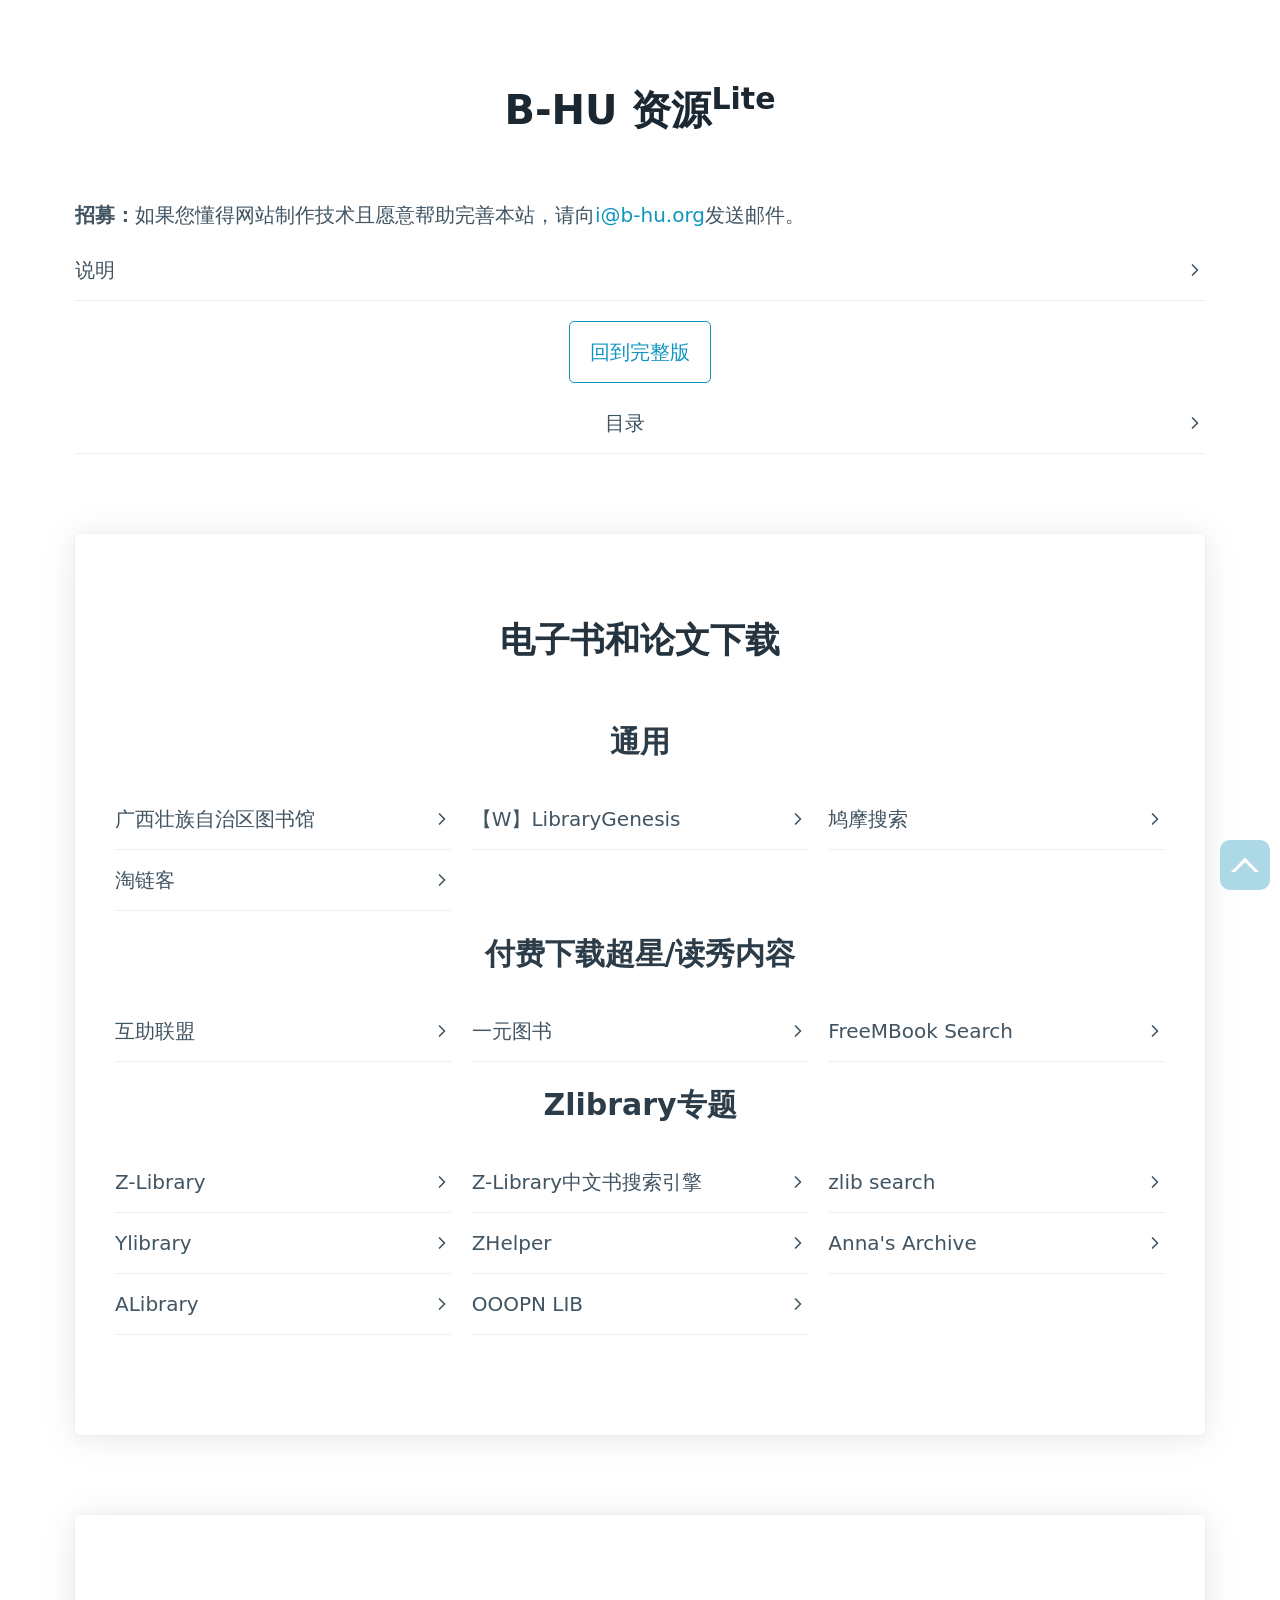
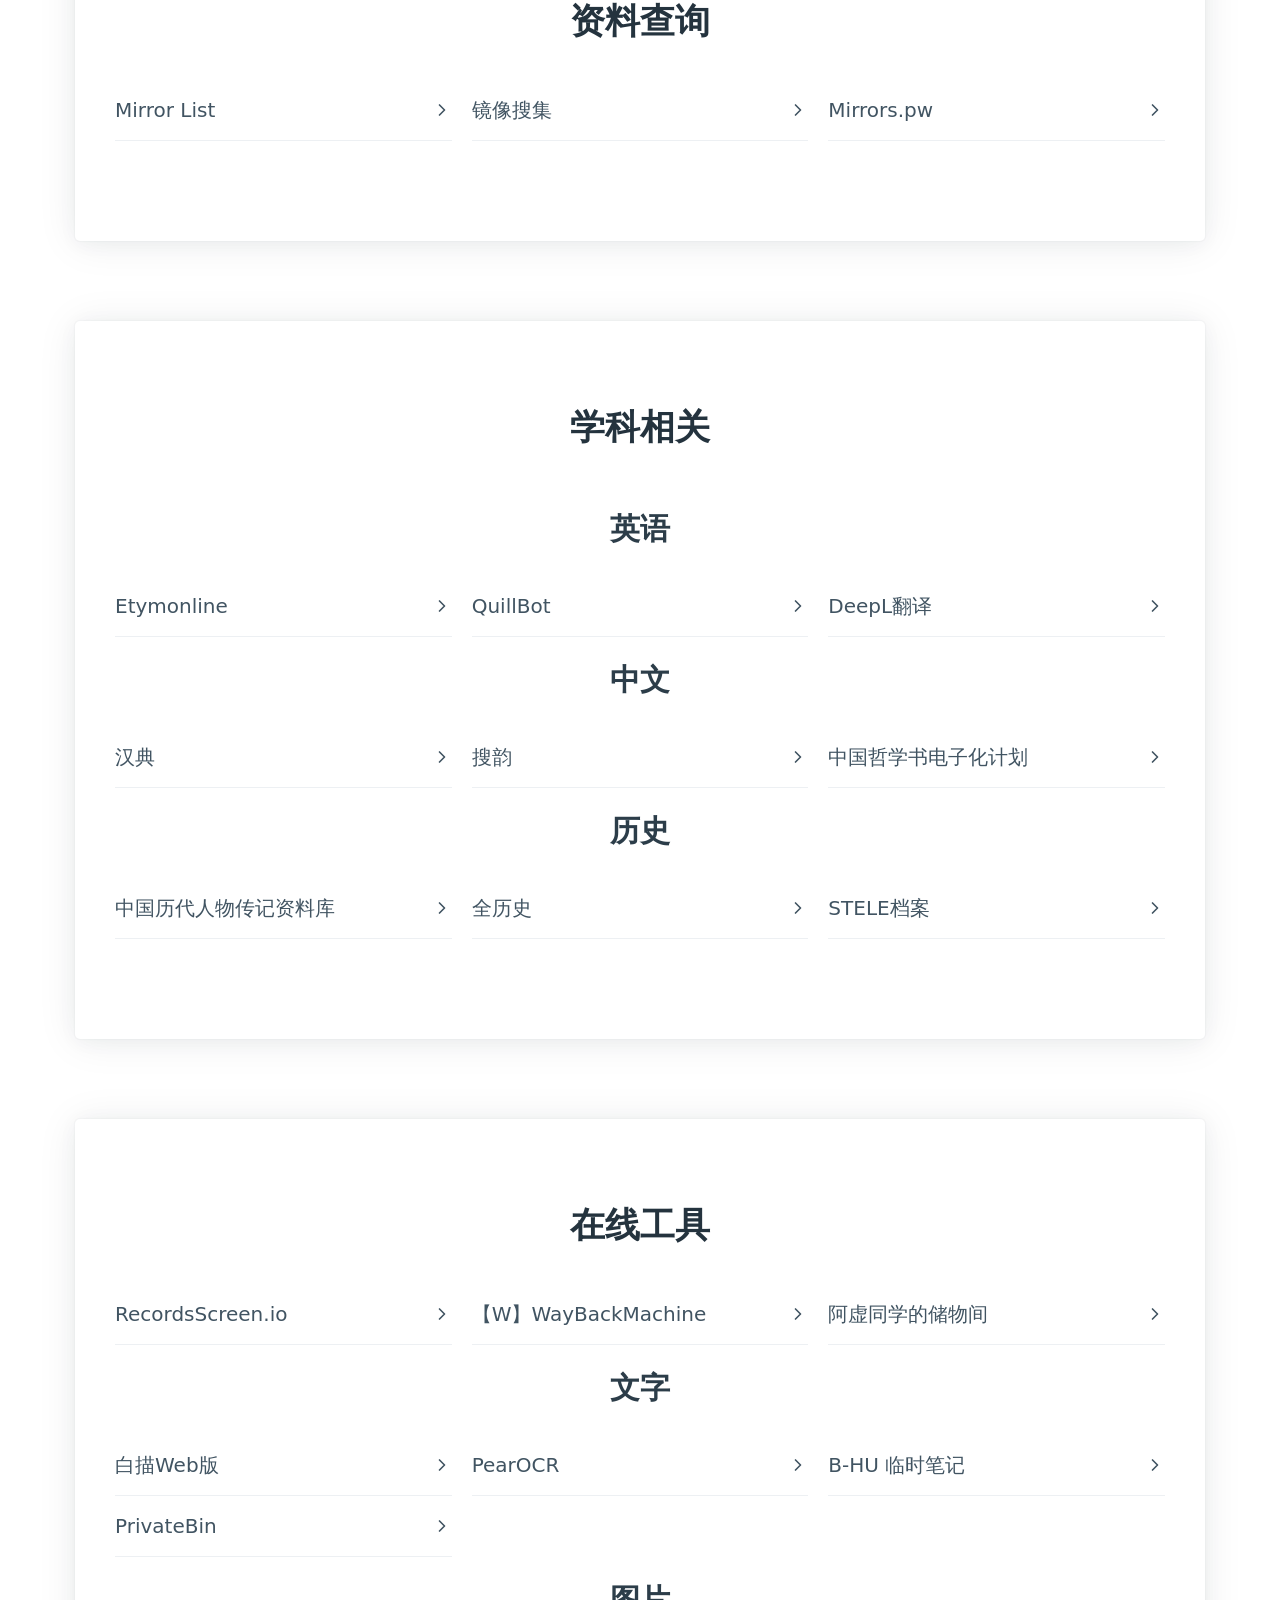
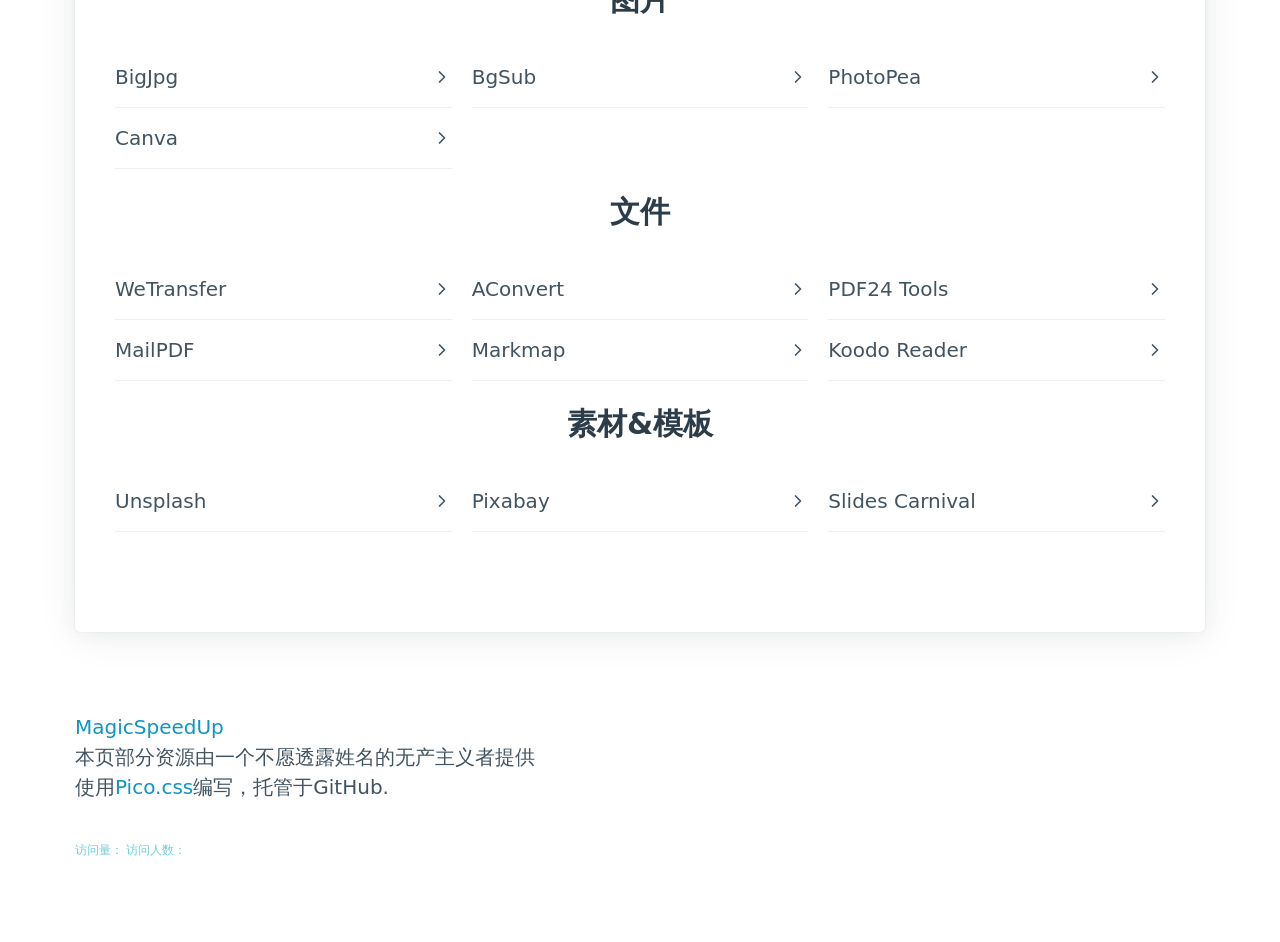
==== commit 7dcaaef7: "." ====
--- a/lite/index.html
+++ b/lite/index.html
@@ -45,7 +45,7 @@
 <main class="container">
         <h1>B-HU 资源<sup>Lite</sup></h1>
         <p><b>招募：</b>如果您懂得网站制作技术且愿意帮助完善本站，请向<a href="mailto:i@b-hu.org" target="_blank">i@b-hu.org</a>发送邮件。</p>
-        <div><details><summary>说明</summary><p>有些朋友反应说B-HU资源的内容太杂了，实际用的时候找起来不是很方便，因此我<i>（基于自己和一些朋友的实际使用）</i>制作了这个Lite版，把像0.2一样把常用的高频网址收录在此页。这个页面的宗旨是宁缺毋滥，因此收录的链接不会太多。<br/>点击左下角展开菜单即可返回完整版。</p><p><i>如果你想增删这个页面的链接，请直接和站长进行商量，站长的联系方式在网站首页</i></p></details></div>
+        <div><details><summary>说明</summary><p>有些朋友反应说B-HU资源的内容太杂了，实际用的时候找起来不是很方便，因此我<i>（基于自己和一些朋友的实际使用）</i>制作了这个Lite版，像0.2一样把常用的高频网址收录在此页。这个页面的宗旨是宁缺毋滥，因此收录的链接不会太多。<br/>点击左下角展开菜单即可返回完整版。</p><p><i>如果你想增删这个页面的链接，请直接和站长进行商量，站长的联系方式在网站首页</i></p></details></div>
         <div style="text-align: center;"><a href="../index.html" target="_blank" role="button" class="outline">回到完整版</a></div><br/>
             <div><details><summary style="text-align: center;">目录</summary><p>
                 <ul style="text-align: center;">
@@ -97,7 +97,7 @@
                 <div class="grid">
                     <div><details><summary>Mirror List</summary><p>这是一个由私人维护的镜像站列表，其中包含了中国大陆可直接访问的Google Search、Google Scholar、Wayback Machine（网页时光机）、DuckDuckGo（另一个搜索引擎）、Github、OpenSources镜像。如果网站不能访问，也可以直接访问它的GitHub仓库【W】。<br/><a href="https://www.library.ac.cn/" target="_blank" role="button" class="outline">访问网站</a><br/><a href="https://github.com/librarycloud/list" target="_blank" role="button" class="outline">GitHub仓库</a></p></details></div>
                     <div><details><summary>镜像搜集</summary><p>一个搜集了谷歌搜索、谷歌学术、GitHub、维基百科、Zlibrary、Sci-Hub和libgen镜像资源的网站<br/><a href="https://mirrors.zhelper.net/" target="_blank" role="button" class="outline">访问网站</a></p></details></div>
-                    <div> </div>
+                    <div><details><summary>Mirrors.pw</summary><p>一个免费国外网站反向代理网站，提供Google、Google Scholar、Wikipedia、Telegraph等网站的镜像服务<br/><a href="https://mirrors.pw/" target="_blank" role="button" class="outline">访问网站</a></p></details></div>
                 </div>
             </article>
             <article id="3">
@@ -168,19 +168,6 @@
                         <div><details><summary>Slides Carnival</summary><p>一个PPT模板网站，很商业，可以选主题，也可以在Google云端硬盘上用<br/>Google的PPT在投影那栏下面有主题编辑器，可以找一找，那边可以改变一切配色版面素材<br/><a href="https://www.slidescarnival.com/" target="_blank" role="button" class="outline">访问网站</a></p></details></div>
                     </div>
             </article>
-            <div id="vcomments"></div>
-            <script src='../requirements/Valine.min.js'></script>
-            <script>
-                new Valine({
-                    el: '#vcomments',
-                    appId: '7ePr3vJTR04kJc5oSFzrmR0x-MdYXbMMI',
-                    appKey: 'CkMiGoCvS1JccJO5cpNpFJdT',
-                    placeholder: '我来说两句...',
-                    path: 'source',
-                    avatar: 'wavatar',
-                    serverURLs: 'https://7epr3vjt.api.lncldglobal.com',
-                })
-            </script>
         <p><a href="../#/guide/magicspeedup" target="_blank">MagicSpeedUp</a><br/>本页部分资源由一个不愿透露姓名的无产主义者提供<br/>使用<a href="https://picocss.com/" target="_blank">Pico.css</a>编写，托管于GitHub.</p>
 <!--不算子-->
     <script async src="//busuanzi.ibruce.info/busuanzi/2.3/busuanzi.pure.mini.js"></script>
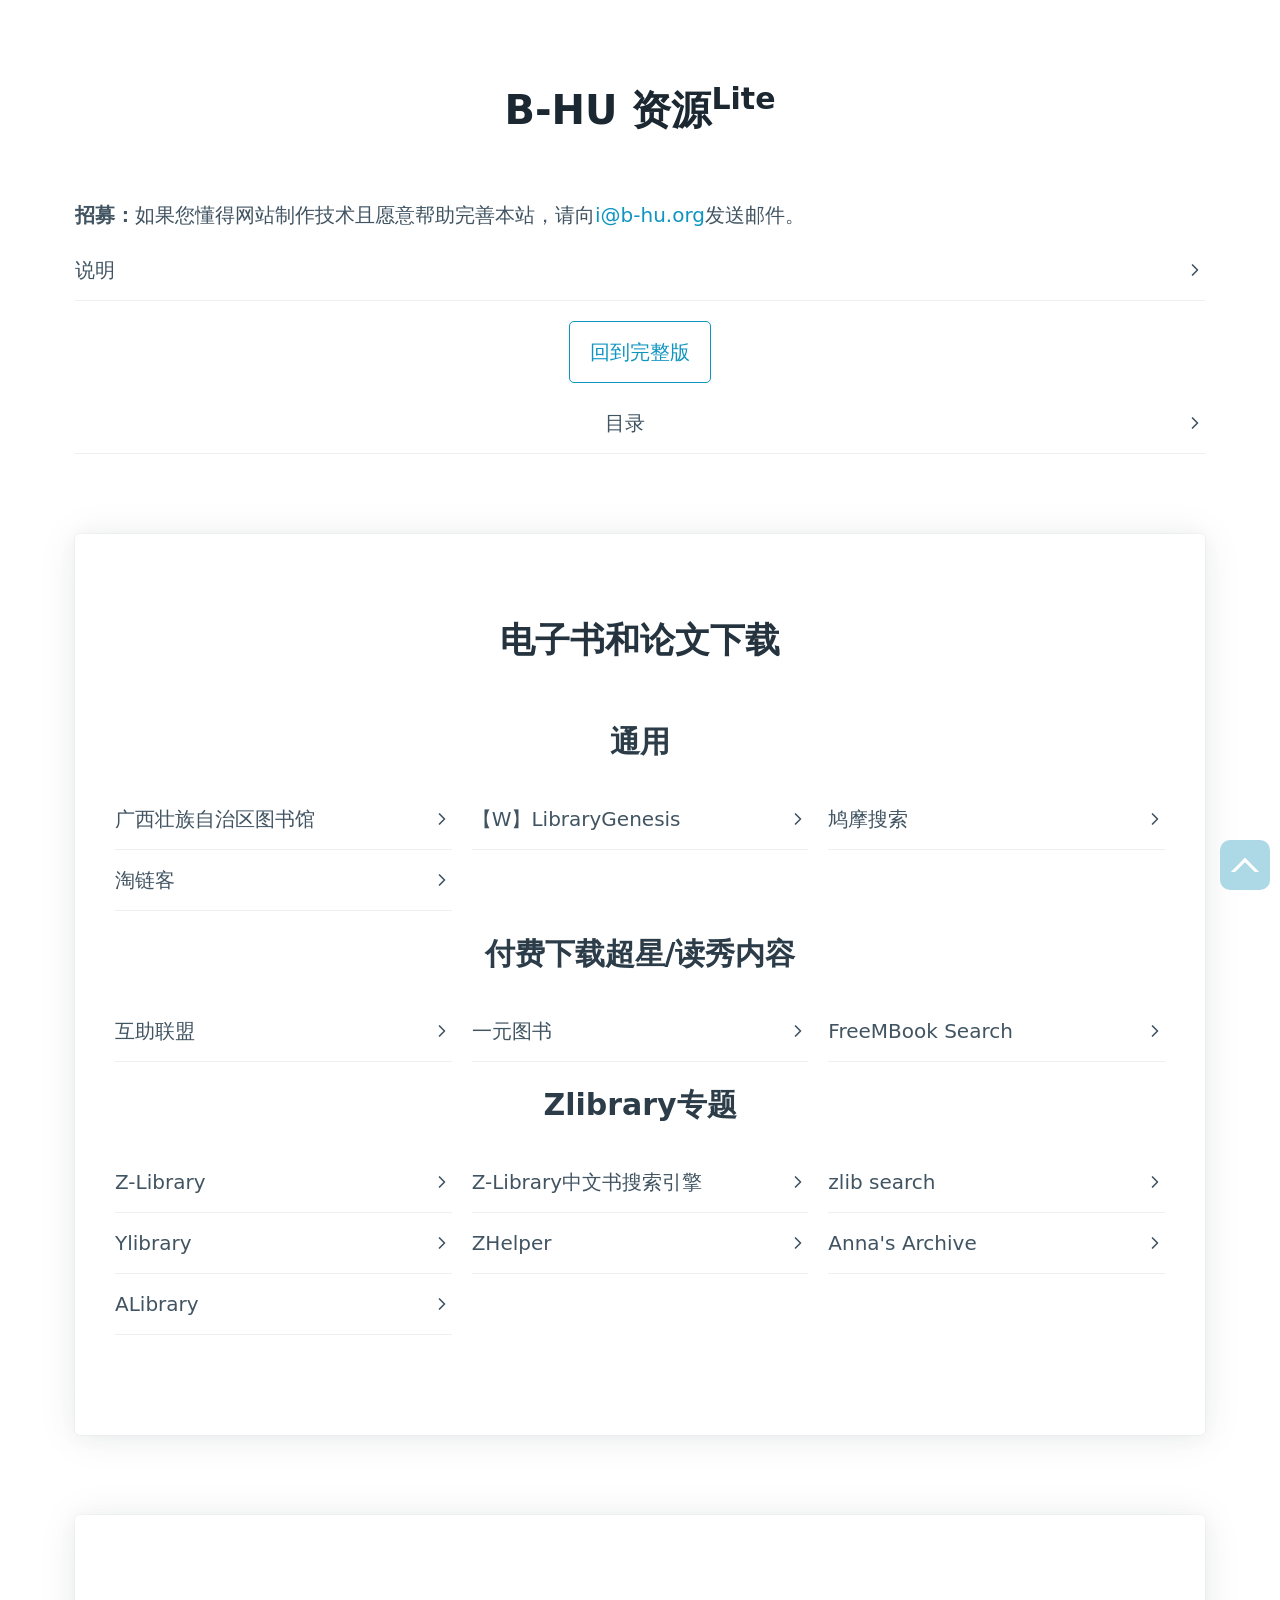
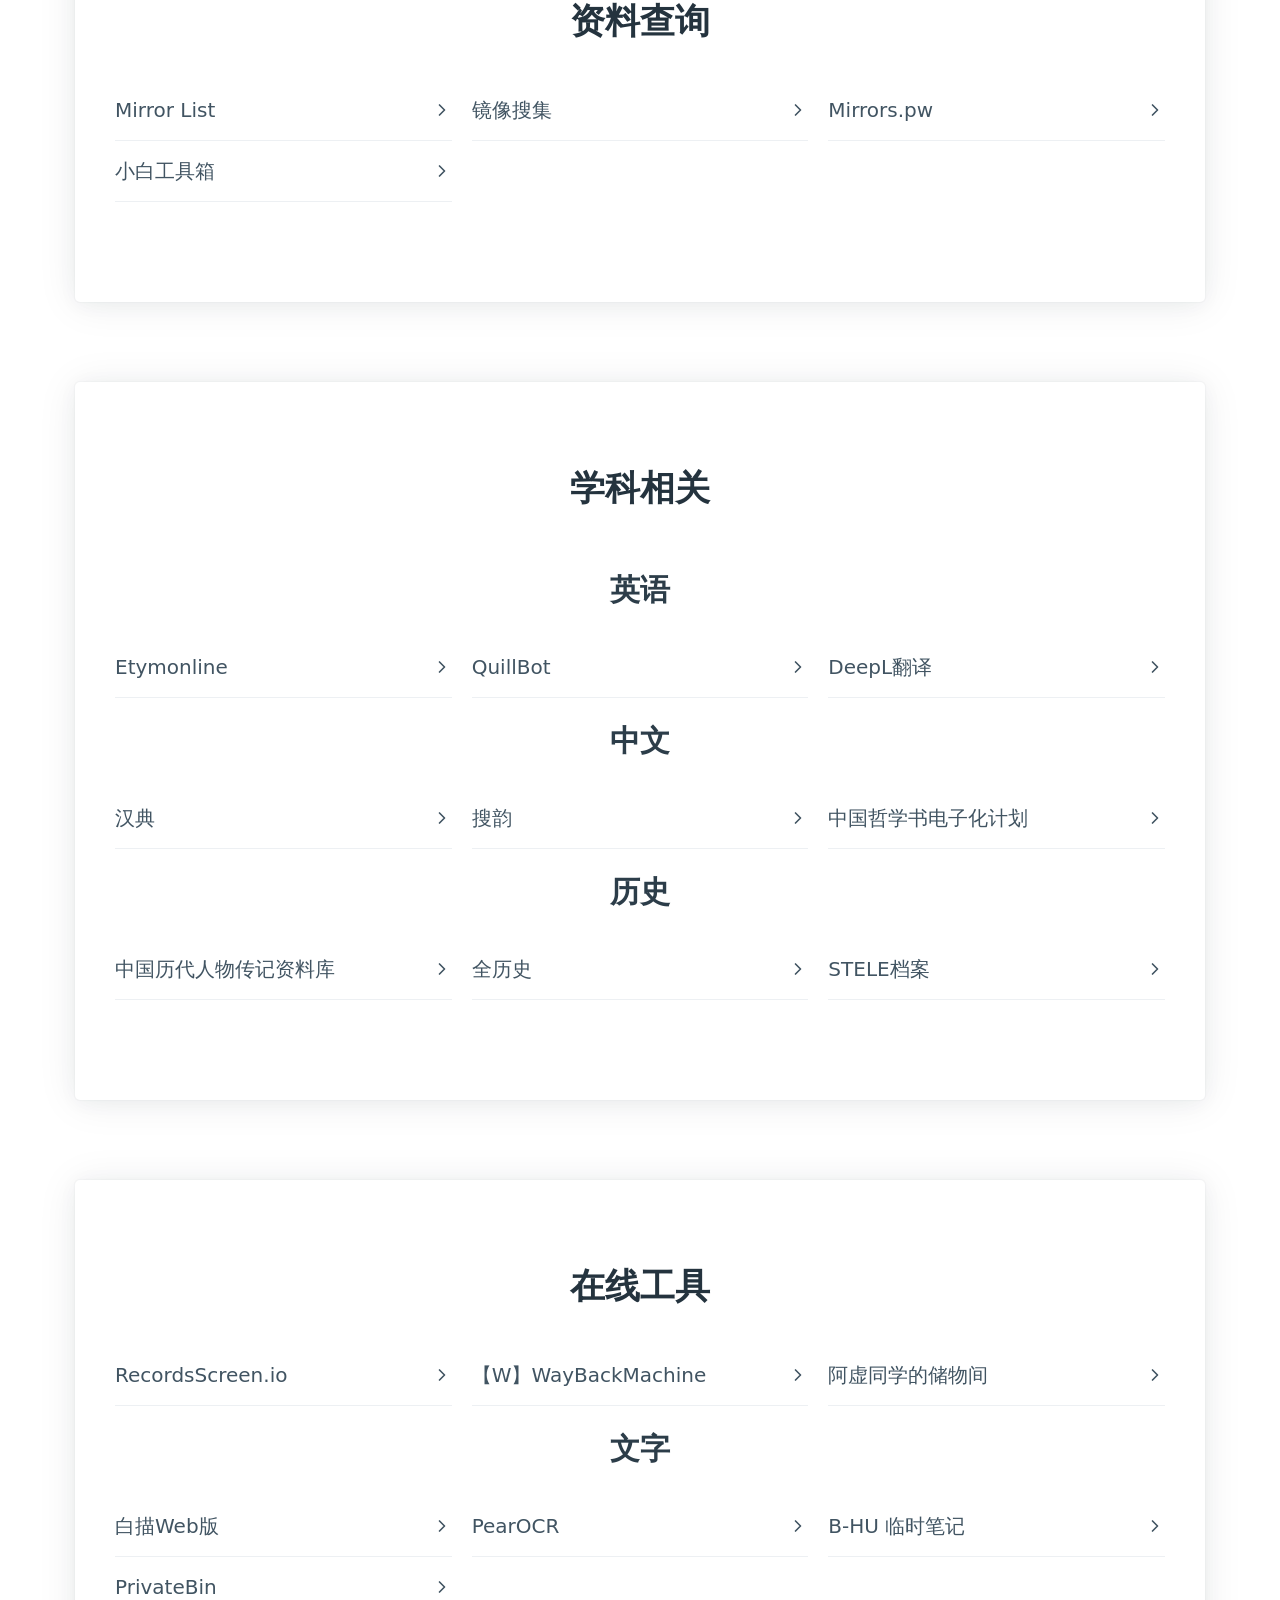
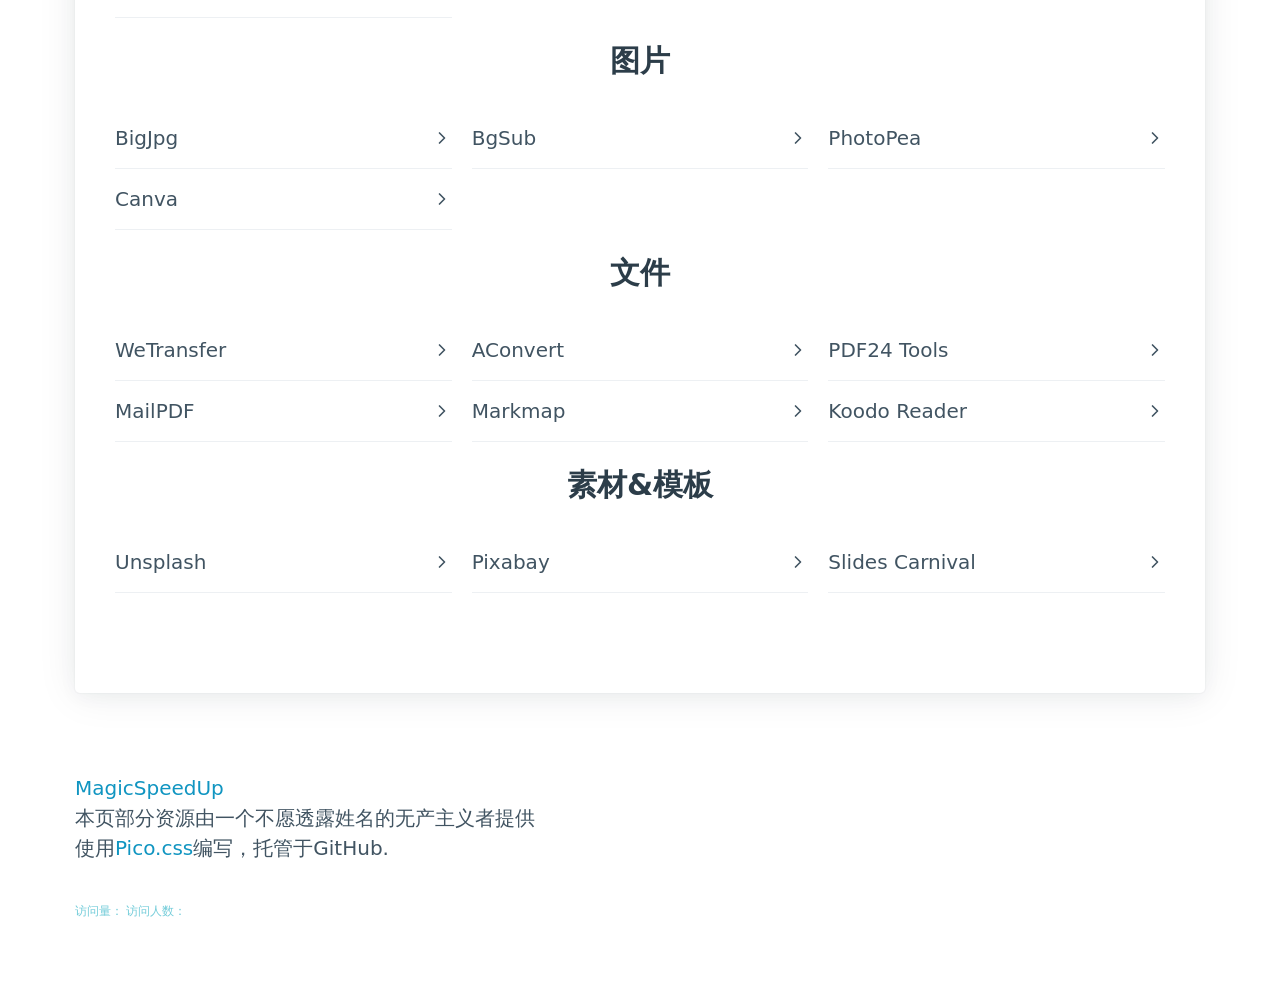
==== commit d8d09470: "." ====
--- a/lite/index.html
+++ b/lite/index.html
@@ -87,7 +87,7 @@
                     </div>
                     <div class="grid">
                         <div><details><summary>ALibrary</summary><p>另一个Zlibrary镜像项目<br/><a href="https://alibrary.top/" target="_blank" role="button" class="outline">访问网站</a></p></details></div>
-                        <div><details><summary>OOOPN LIB</summary><p>一个Zlibrary镜像项目，需要安装油猴插件才能使用<br/><a href="https://zlib.ooopn.com/" target="_blank" role="button" class="outline">访问网站</a></p></details></div>
+                        <div> </div>
                         <div> </div>
                     </div>
                 </article>
@@ -98,6 +98,11 @@
                     <div><details><summary>Mirror List</summary><p>这是一个由私人维护的镜像站列表，其中包含了中国大陆可直接访问的Google Search、Google Scholar、Wayback Machine（网页时光机）、DuckDuckGo（另一个搜索引擎）、Github、OpenSources镜像。如果网站不能访问，也可以直接访问它的GitHub仓库【W】。<br/><a href="https://www.library.ac.cn/" target="_blank" role="button" class="outline">访问网站</a><br/><a href="https://github.com/librarycloud/list" target="_blank" role="button" class="outline">GitHub仓库</a></p></details></div>
                     <div><details><summary>镜像搜集</summary><p>一个搜集了谷歌搜索、谷歌学术、GitHub、维基百科、Zlibrary、Sci-Hub和libgen镜像资源的网站<br/><a href="https://mirrors.zhelper.net/" target="_blank" role="button" class="outline">访问网站</a></p></details></div>
                     <div><details><summary>Mirrors.pw</summary><p>一个免费国外网站反向代理网站，提供Google、Google Scholar、Wikipedia、Telegraph等网站的镜像服务<br/><a href="https://mirrors.pw/" target="_blank" role="button" class="outline">访问网站</a></p></details></div>
+                </div>
+                <div class="grid">
+                    <div><details><summary>小白工具箱</summary><p>一个搜集了SCIHub、ZLibrary、LibGen、Google和Google学术等网站镜像站的网站。<br/><a href="https://www.ooopn.com/" target="_blank" role="button" class="outline">访问网站</a></p></details></div>
+                    <div> </div>
+                    <div> </div>
                 </div>
             </article>
             <article id="3">
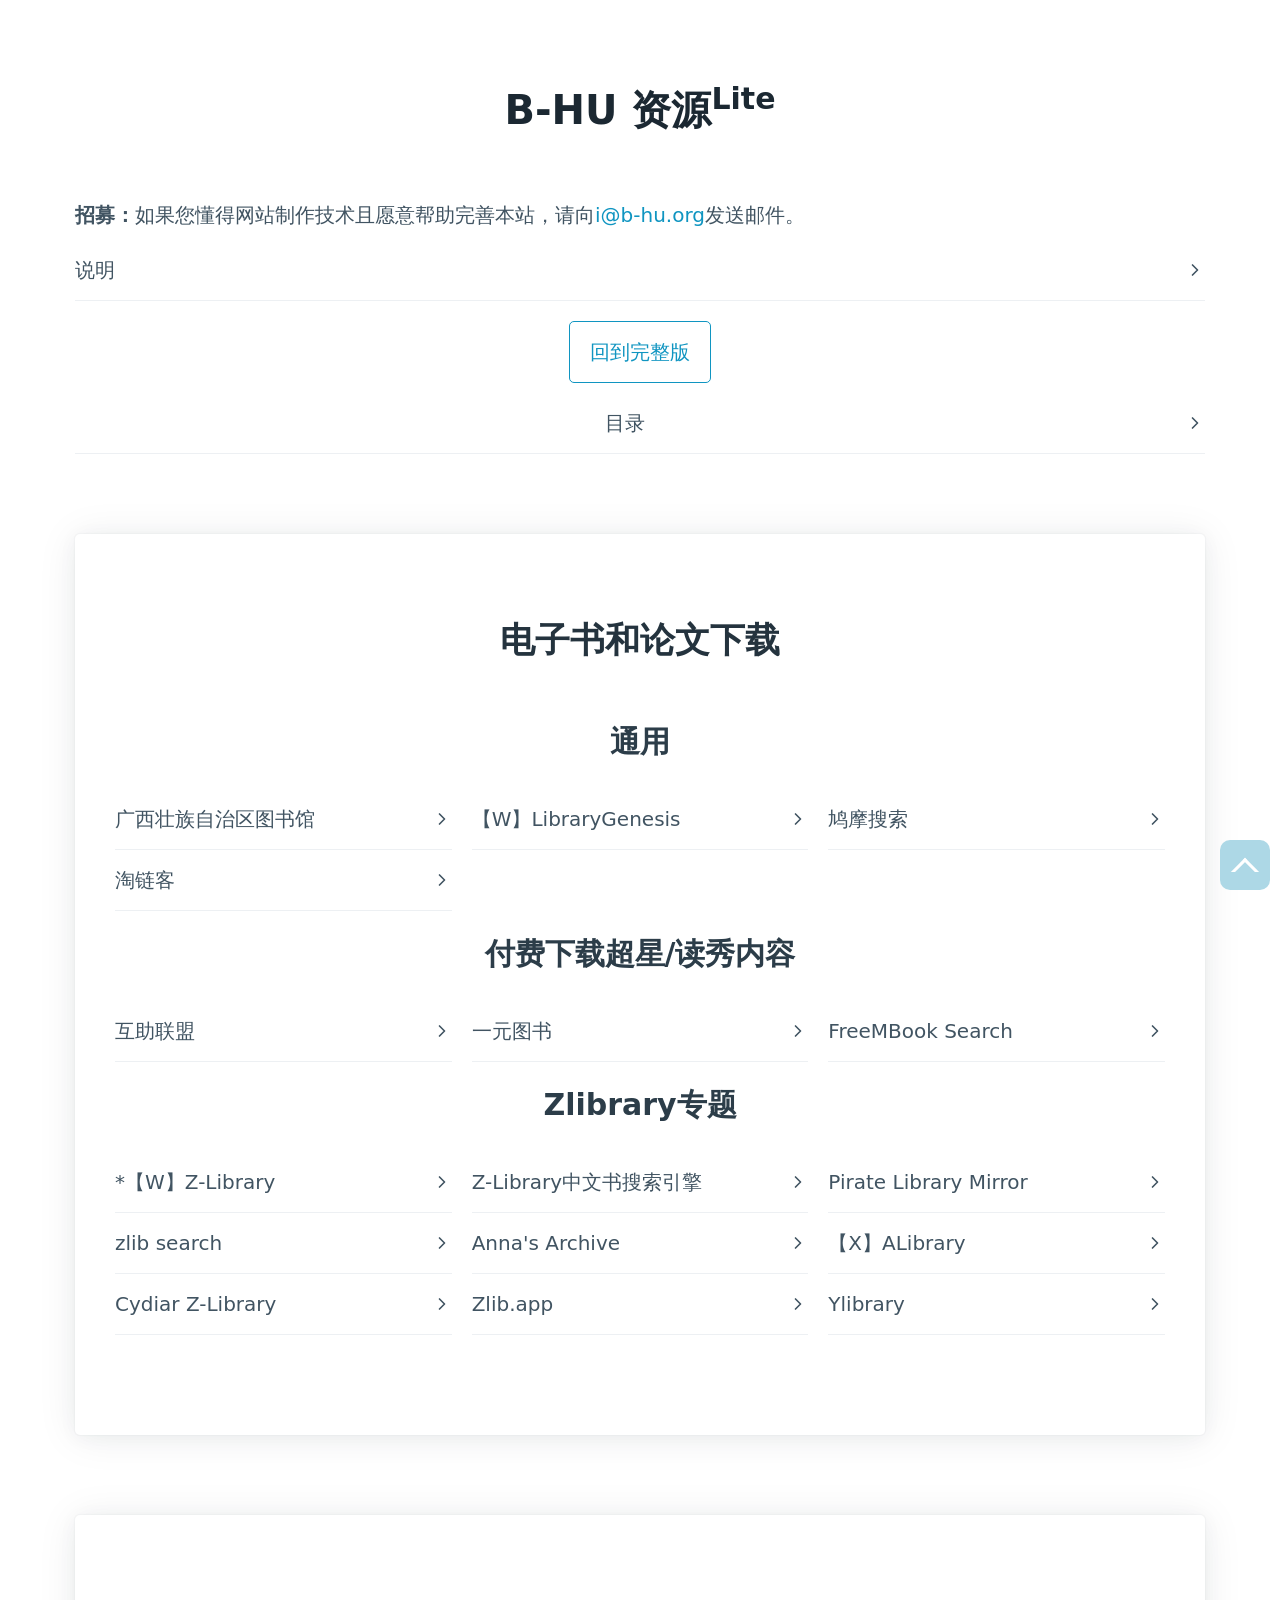
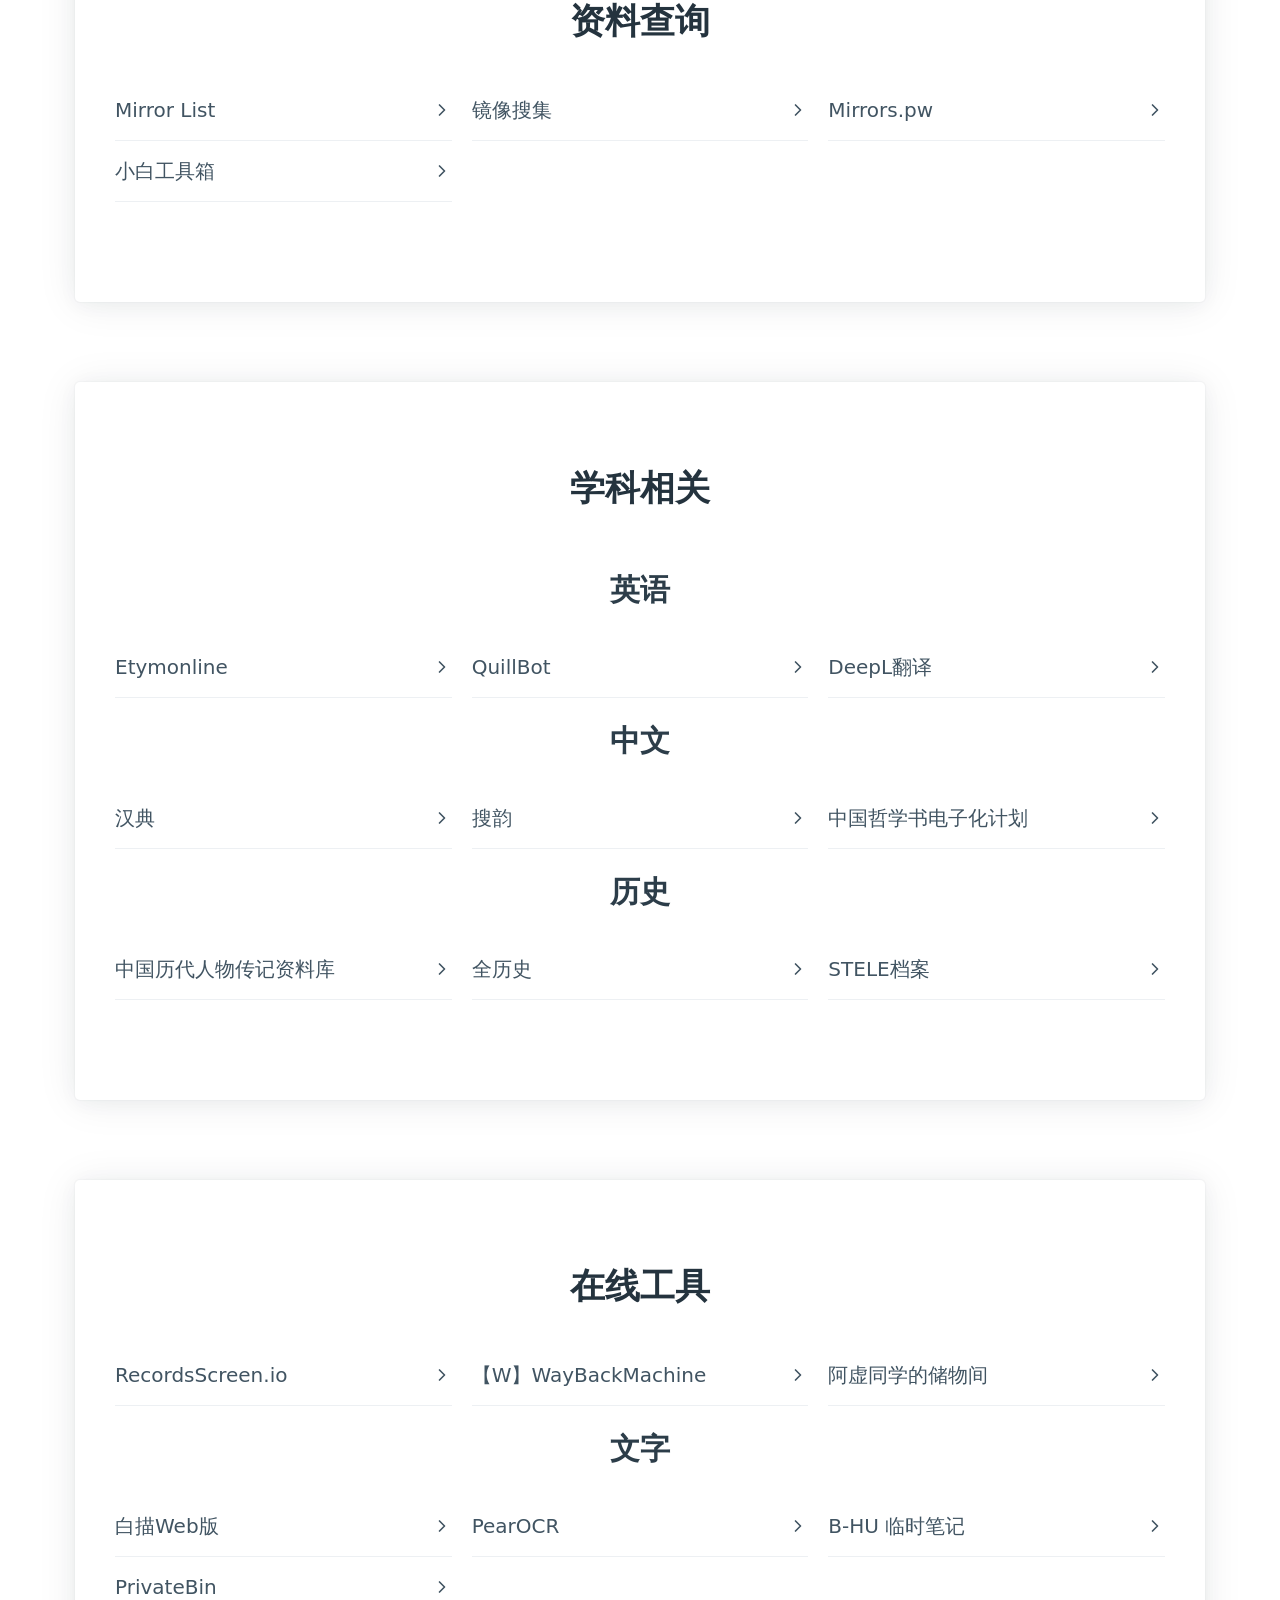
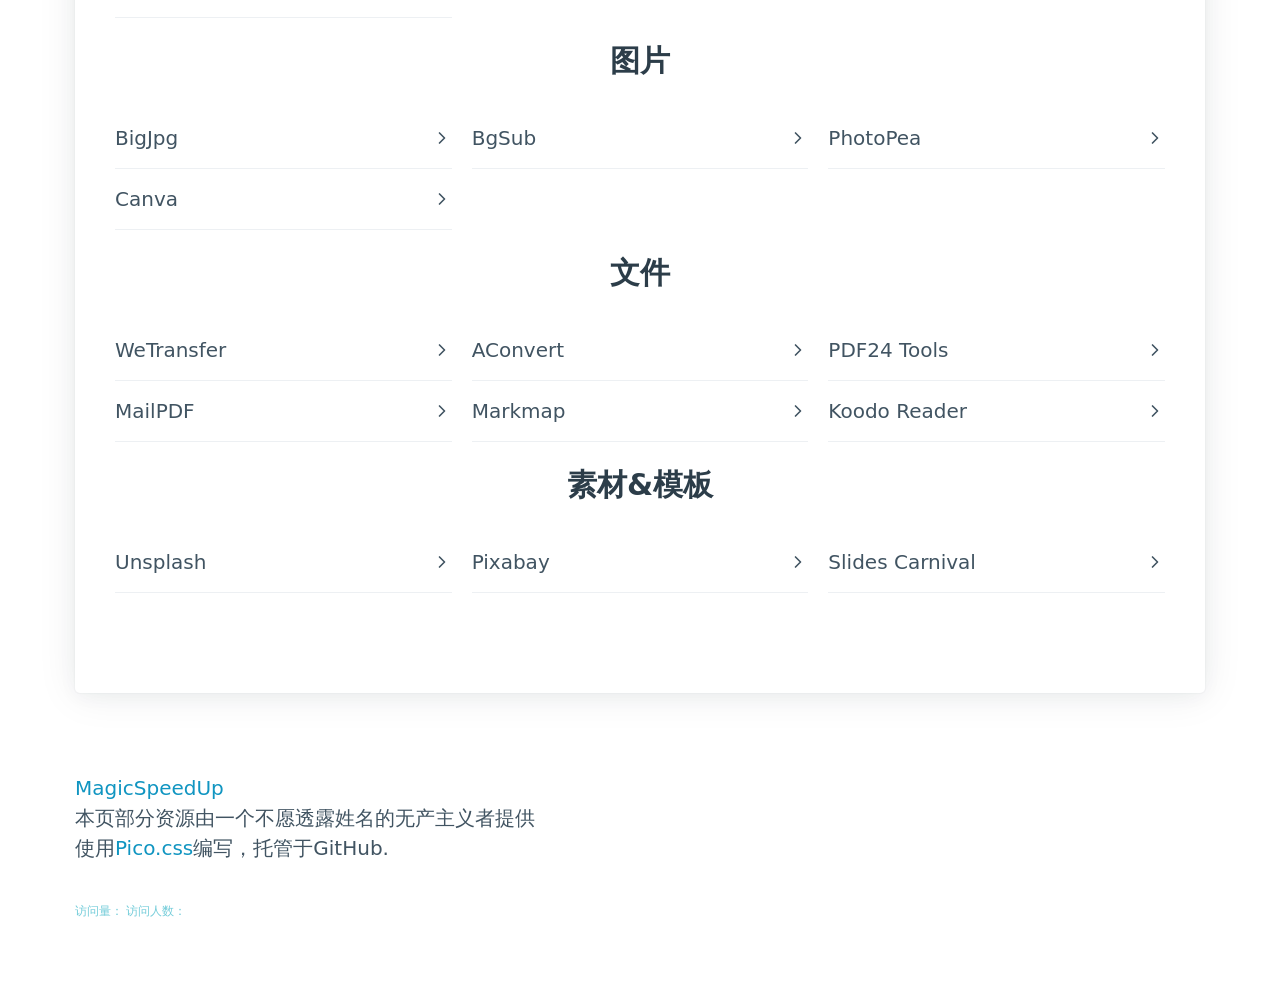
==== commit 987dbf6b: "." ====
--- a/lite/index.html
+++ b/lite/index.html
@@ -75,21 +75,21 @@
                         <div><details><summary>FreeMBook Search</summary><p>一个可以根据ss号下载超星/读秀数据库电子书的网站<br/><a href="https://freembook.com/" target="_blank" role="button" class="outline">访问网站</a></p></details></div>
                     </div>
                 <h3>Zlibrary专题</h3>
-                    <div class="grid">
-                        <div><details><summary>Z-Library</summary><p>一个免费的电子书共享社区，非注册用户每天可以下载5本，注册后可以下载十本，直接搜索就能用，下载下来的多是PDF/EPUB/MOBI/AZW/AZW3格式的电子书。<br/><a href="../#/guide/pages/zlib.md" target="_blank" role="button" class="outline">查看说明</a><br/><a href="https://t.me/zlibrary2bot" target="_blank" role="button" class="outline">TG Bot</a></p></details></div>
-                        <div><div><details><summary>Z-Library中文书搜索引擎</summary><p>一个可以搜索并下载Zlibrary中标注为“中文”的书的搜索引擎<br/><a href="https://bk.hallowlib.org/" target="_blank" role="button" class="outline">访问网站</a></p></details></div></div>
-                        <div><details><summary>zlib search</summary><p>一个Zlibrary资源的搜索网站<br/><a href="https://zlibsearch.1kbtool.com/" target="_blank" role="button" class="outline">访问网站</a></p></details></div>
-                    </div>
-                    <div class="grid">
-                        <div><details><summary>Ylibrary</summary><p>一个汇总了 zlib 和 超星两大电子书库的书籍检索系统<br/><a href="https://ylib.zhelper.net/" target="_blank" role="button" class="outline">访问网站</a></p></details></div>
-                        <div><details><summary>ZHelper</summary><p>一个基于Zlibrary官方API的电子书下载工具<br/><a href="https://v4.zhelper.net/" target="_blank" role="button" class="outline">V4</a><br/><a href="https://zlib.download/#/?id=zlibdownload-project" target="_blank" role="button" class="outline">查看V4教程</a><br/><a href="https://v5.zhelper.net/" target="_blank" role="button" class="outline">V5</a></p></details></div>
-                        <div><details><summary>Anna's Archive</summary><p>基于Pirate Library Mirror资源做的一个搜索引擎<br/><a href="https://annas-archive.org/search" target="_blank" role="button" class="outline">访问网站</a></p></details></div>
-                    </div>
-                    <div class="grid">
-                        <div><details><summary>ALibrary</summary><p>另一个Zlibrary镜像项目<br/><a href="https://alibrary.top/" target="_blank" role="button" class="outline">访问网站</a></p></details></div>
-                        <div> </div>
-                        <div> </div>
-                    </div>
+                <div class="grid">
+                    <div><details><summary>*【W】Z-Library</summary><p>一个免费的电子书共享社区，非注册用户每天可以下载5本，注册后可以下载十本，直接搜索就能用，下载下来的多是PDF/EPUB/MOBI/AZW/AZW3格式的电子书。<br/><b>Zlibrary现在的情况较为复杂，本站为它提供了一个专题界面，具体情况和访问方法请到专题界面查看。</b><br/><a href="#/guide/pages/zlib.md" target="_blank" role="button" class="outline">查看专题界面</a></p></details></div>
+                    <div><div><details><summary>Z-Library中文书搜索引擎</summary><p>一个可以搜索并下载Zlibrary中标注为“中文”的书的搜索引擎<br/><a href="https://bk.hallowlib.org/" target="_blank" role="button" class="outline">访问网站</a></p></details></div></div>
+                    <div><details><summary>Pirate Library Mirror</summary><p>一个备份了截止到2022-09-25为止的Zlibrary资源的项目，内容只能通过TOR网络访问，需要全部下载后才能搜索。（也有网友提供了一个可以免TOR直接下载的地址）<br/><a href="http://pilimi.org/" target="_blank" role="button" class="outline">访问网站</a><br/><a href="https://pangniao.net/Pirate-Library-Mirror.html" target="_blank" role="button" class="outline">第三方免TOR地址</a></p></details></div>
+                </div>
+                <div class="grid">
+                    <div><details><summary>zlib search</summary><p>一个Zlibrary资源的搜索网站<br/><a href="https://zlibsearch.1kbtool.com/" target="_blank" role="button" class="outline">访问网站</a></p></details></div>
+                    <div><details><summary>Anna's Archive</summary><p>基于Pirate Library Mirror资源做的一个搜索引擎<br/><a href="https://annas-archive.org/search" target="_blank" role="button" class="outline">访问网站</a></p></details></div>
+                    <div><details><summary>【X】ALibrary</summary><p>另一个Zlibrary镜像项目。<br/><i><b>备注：</b>这个网站似乎是个盗链网站，用的是zlib.download的链接，但已经被原网站屏蔽了，因此只能搜索，不能下载，仅在此列出，不鼓励也不支持这种盗链行为。</i><br/><a href="https://alibrary.top/" target="_blank" role="button" class="outline">访问网站</a></p></details></div>
+                </div>
+                <div class="grid">
+                    <div><details><summary>Cydiar Z-Library</summary><p>另一个Zlibrary的镜像项目<br/><a href="https://zlib.cydiar.com/" target="_blank" role="button" class="outline">访问网站</a></p></details></div>
+                    <div><details><summary>Zlib.app</summary><p>一个Zlibrary的在线接口<br/><a href="https://zlib.app/" target="_blank" role="button" class="outline">项目主页</a><br/><a href="https://search.zhelper.net/?[{%22name%22:%22zlib.app%22,%22url%22:%22https://api.zlib.app%22,%22type%22:%22full%22,%22sensitive%22:false,%22detail%22:false,%22download%22:%22https://d.zlib.app/download/%22}]" target="_blank" role="button" class="outline">搜索地址</a></p></details></div>
+                    <div><details><summary>Ylibrary</summary><p>另一个去中心化的图书搜索项目，有一部分zlib的数据库<br/><a href="https://ylibrary.org/" target="_blank" role="button" class="outline">项目主页</a><br/><a href="https://search.zhelper.net/?%5B%7B%22name%22:%22Ylibrary%22,%22url%22:%22https://api.ylibrary.org%22,%22type%22:%22full%22,%22sensitive%22:false,%22detail%22:true%7D%5D" target="_blank" role="button" class="outline">搜索地址</a></p></details></div>
+                </div>
                 </article>
             </article>
             <article>
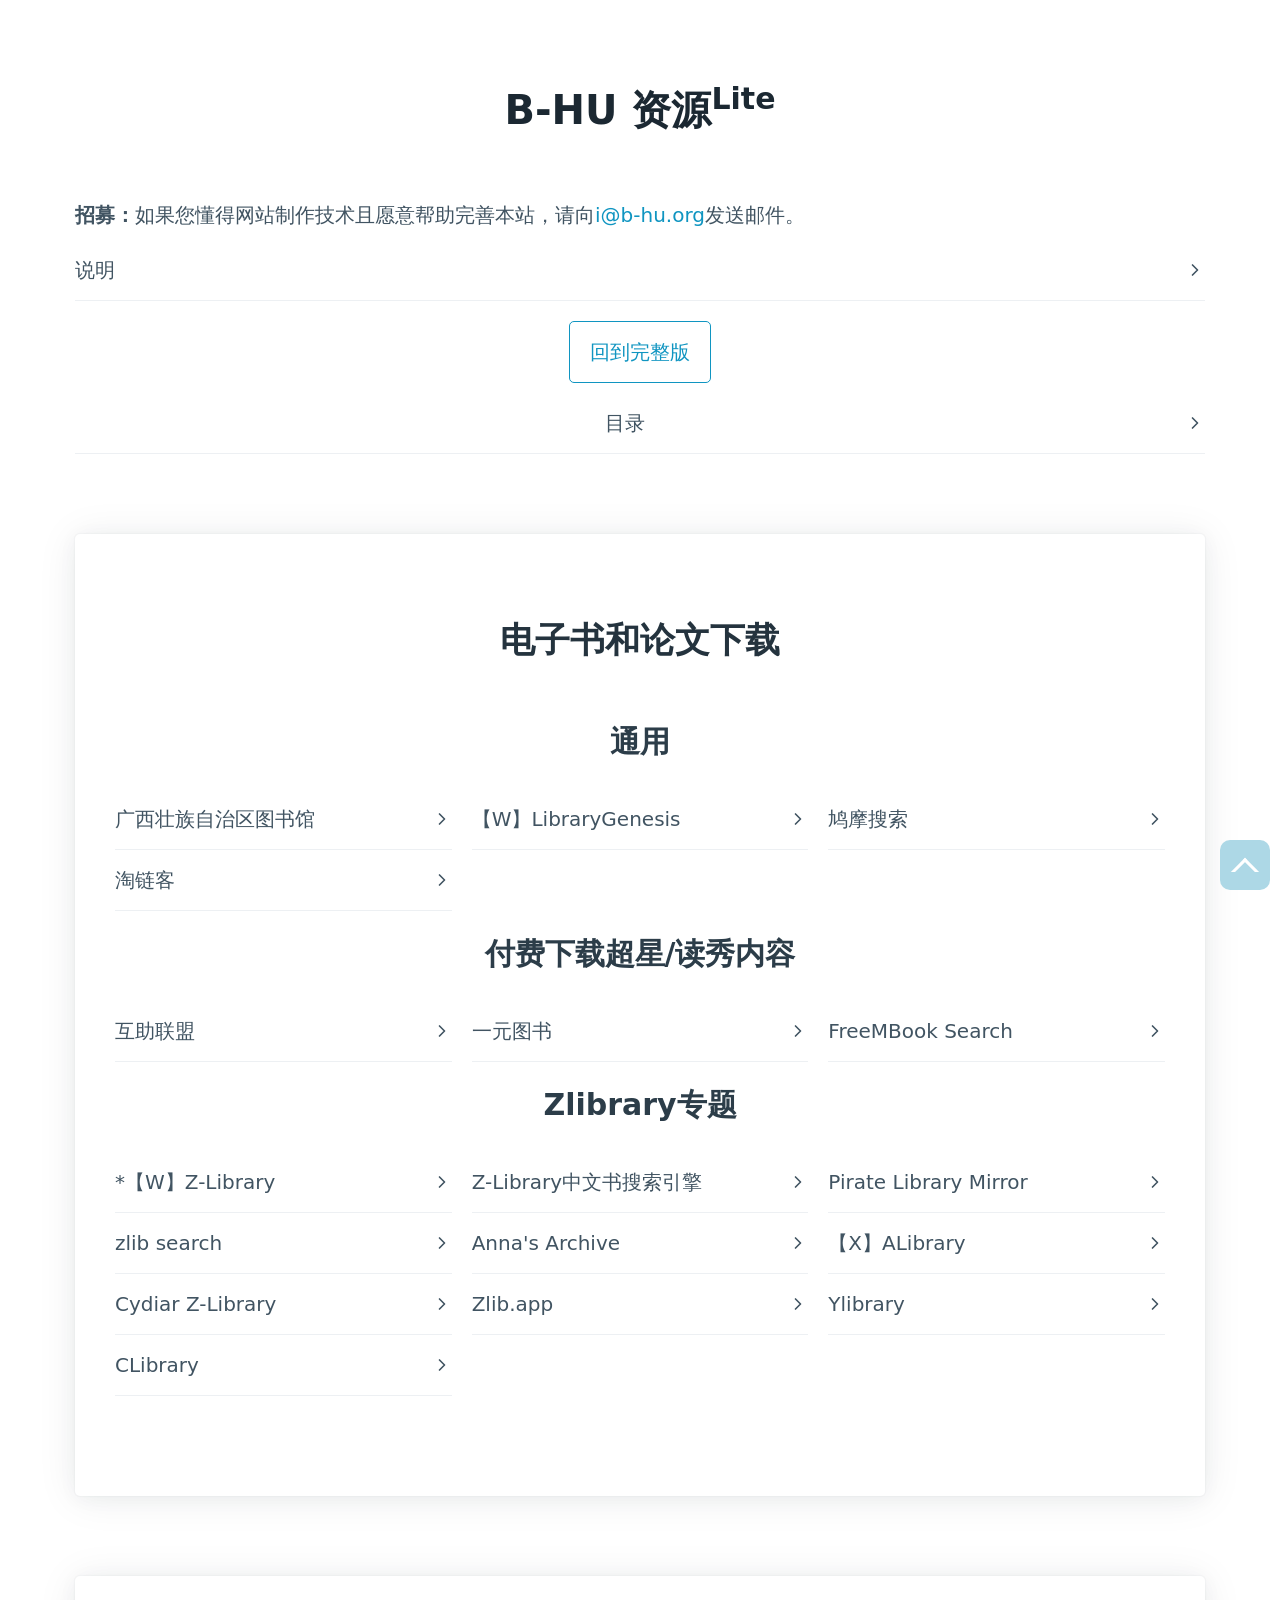
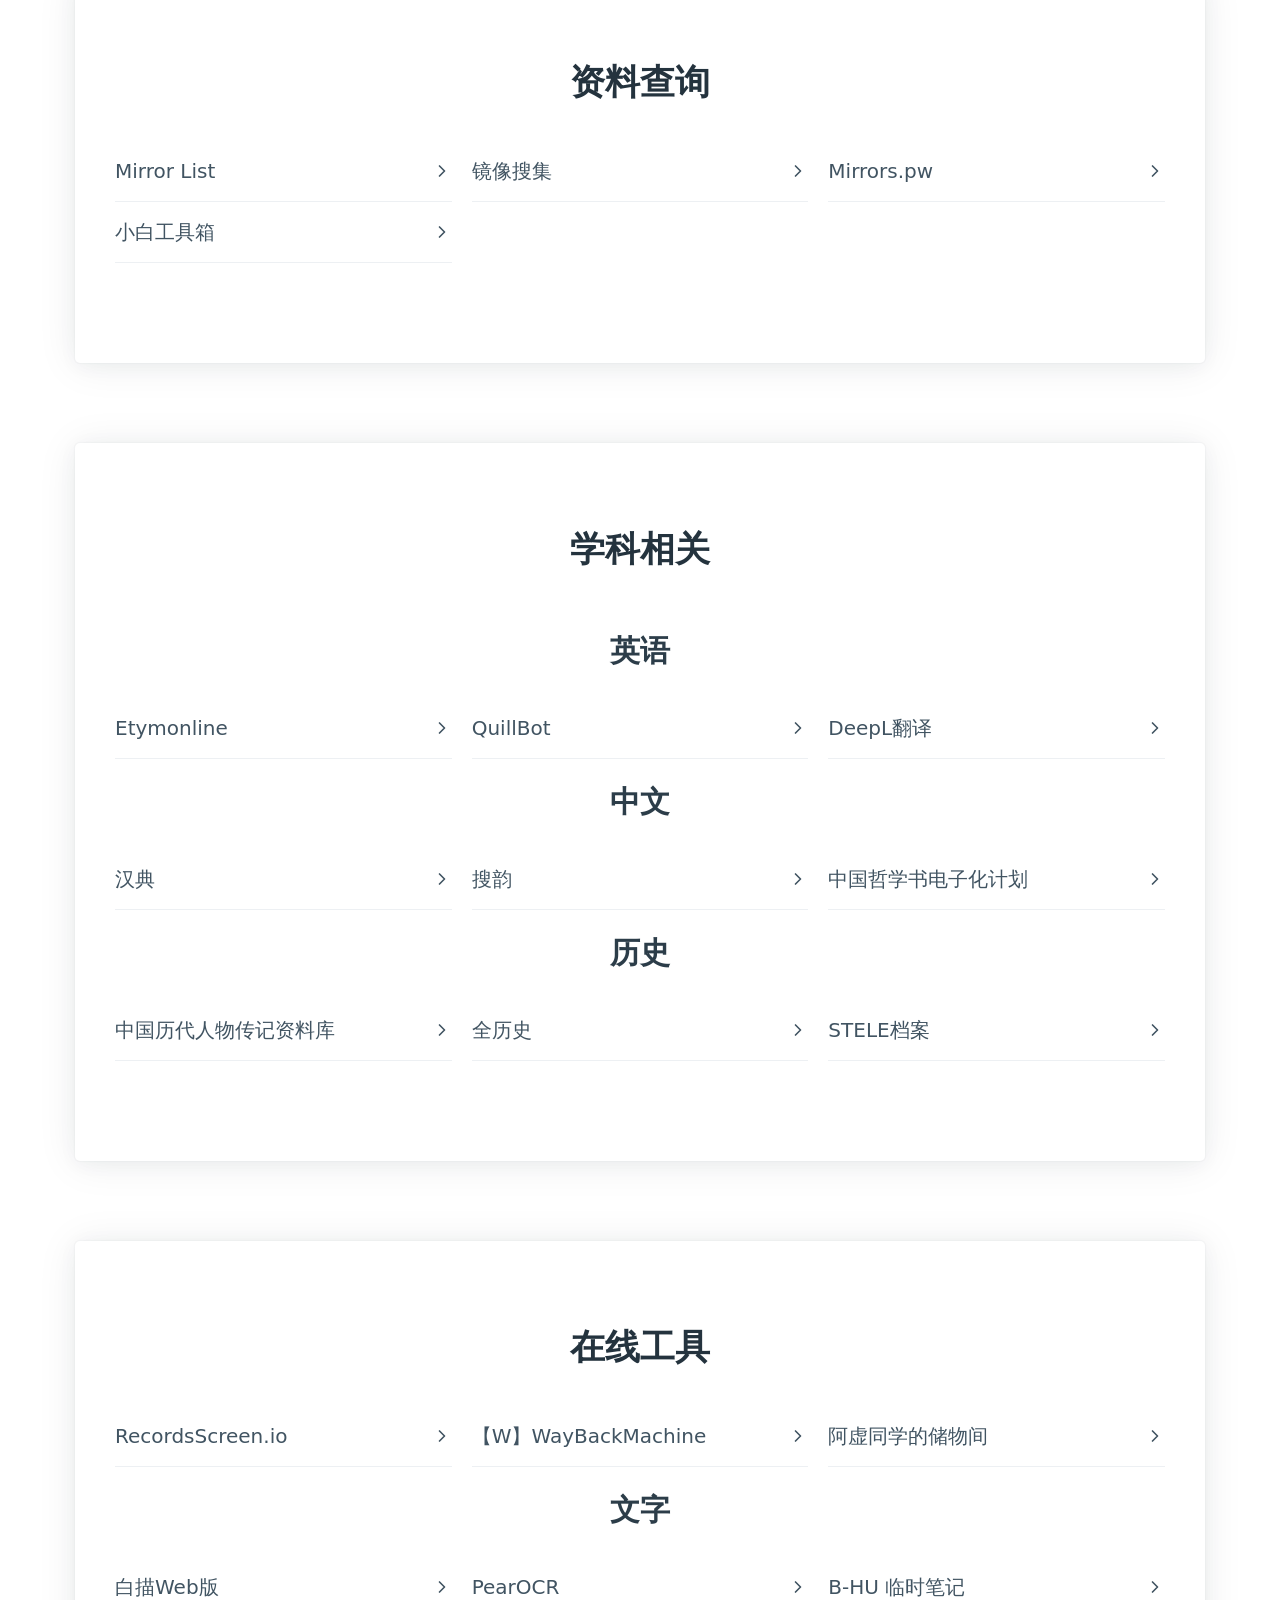
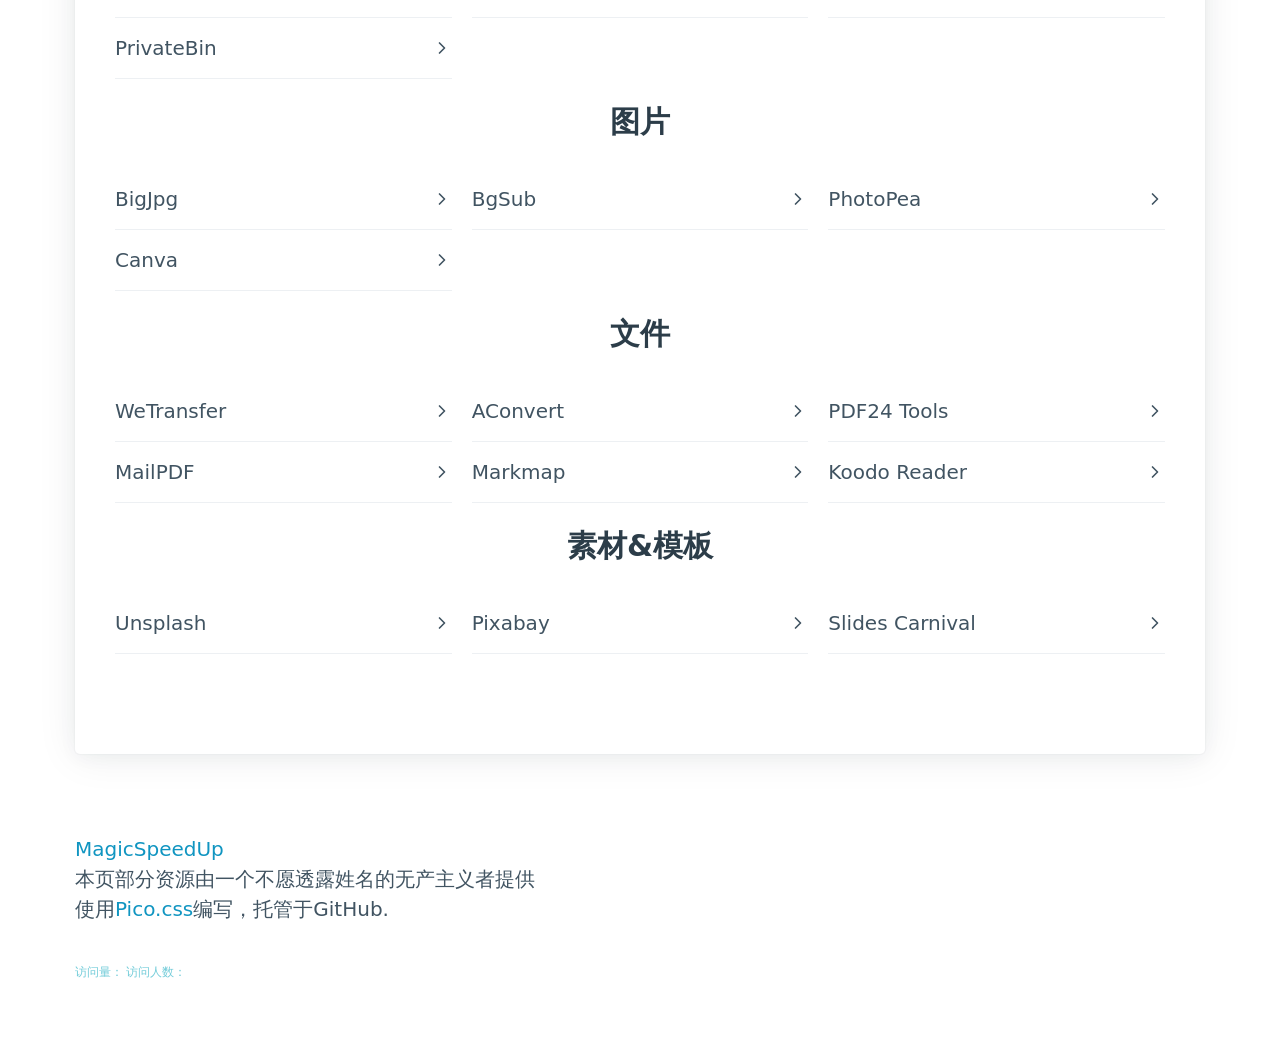
==== commit 22850d85: "." ====
--- a/lite/index.html
+++ b/lite/index.html
@@ -89,6 +89,11 @@
                     <div><details><summary>Cydiar Z-Library</summary><p>另一个Zlibrary的镜像项目<br/><a href="https://zlib.cydiar.com/" target="_blank" role="button" class="outline">访问网站</a></p></details></div>
                     <div><details><summary>Zlib.app</summary><p>一个Zlibrary的在线接口<br/><a href="https://zlib.app/" target="_blank" role="button" class="outline">项目主页</a><br/><a href="https://search.zhelper.net/?[{%22name%22:%22zlib.app%22,%22url%22:%22https://api.zlib.app%22,%22type%22:%22full%22,%22sensitive%22:false,%22detail%22:false,%22download%22:%22https://d.zlib.app/download/%22}]" target="_blank" role="button" class="outline">搜索地址</a></p></details></div>
                     <div><details><summary>Ylibrary</summary><p>另一个去中心化的图书搜索项目，有一部分zlib的数据库<br/><a href="https://ylibrary.org/" target="_blank" role="button" class="outline">项目主页</a><br/><a href="https://search.zhelper.net/?%5B%7B%22name%22:%22Ylibrary%22,%22url%22:%22https://api.ylibrary.org%22,%22type%22:%22full%22,%22sensitive%22:false,%22detail%22:true%7D%5D" target="_blank" role="button" class="outline">搜索地址</a></p></details></div>
+                </div>
+                <div class="grid">
+                    <div><details><summary>CLibrary</summary><p>2022年9月建立的中文数字图书馆,图书来自Z-Library.<br/><a href="https://clibrary.top/" target="_blank" role="button" class="outline">访问网站</a></p></details></div>
+                    <div> </div>
+                    <div> </div>
                 </div>
                 </article>
             </article>
